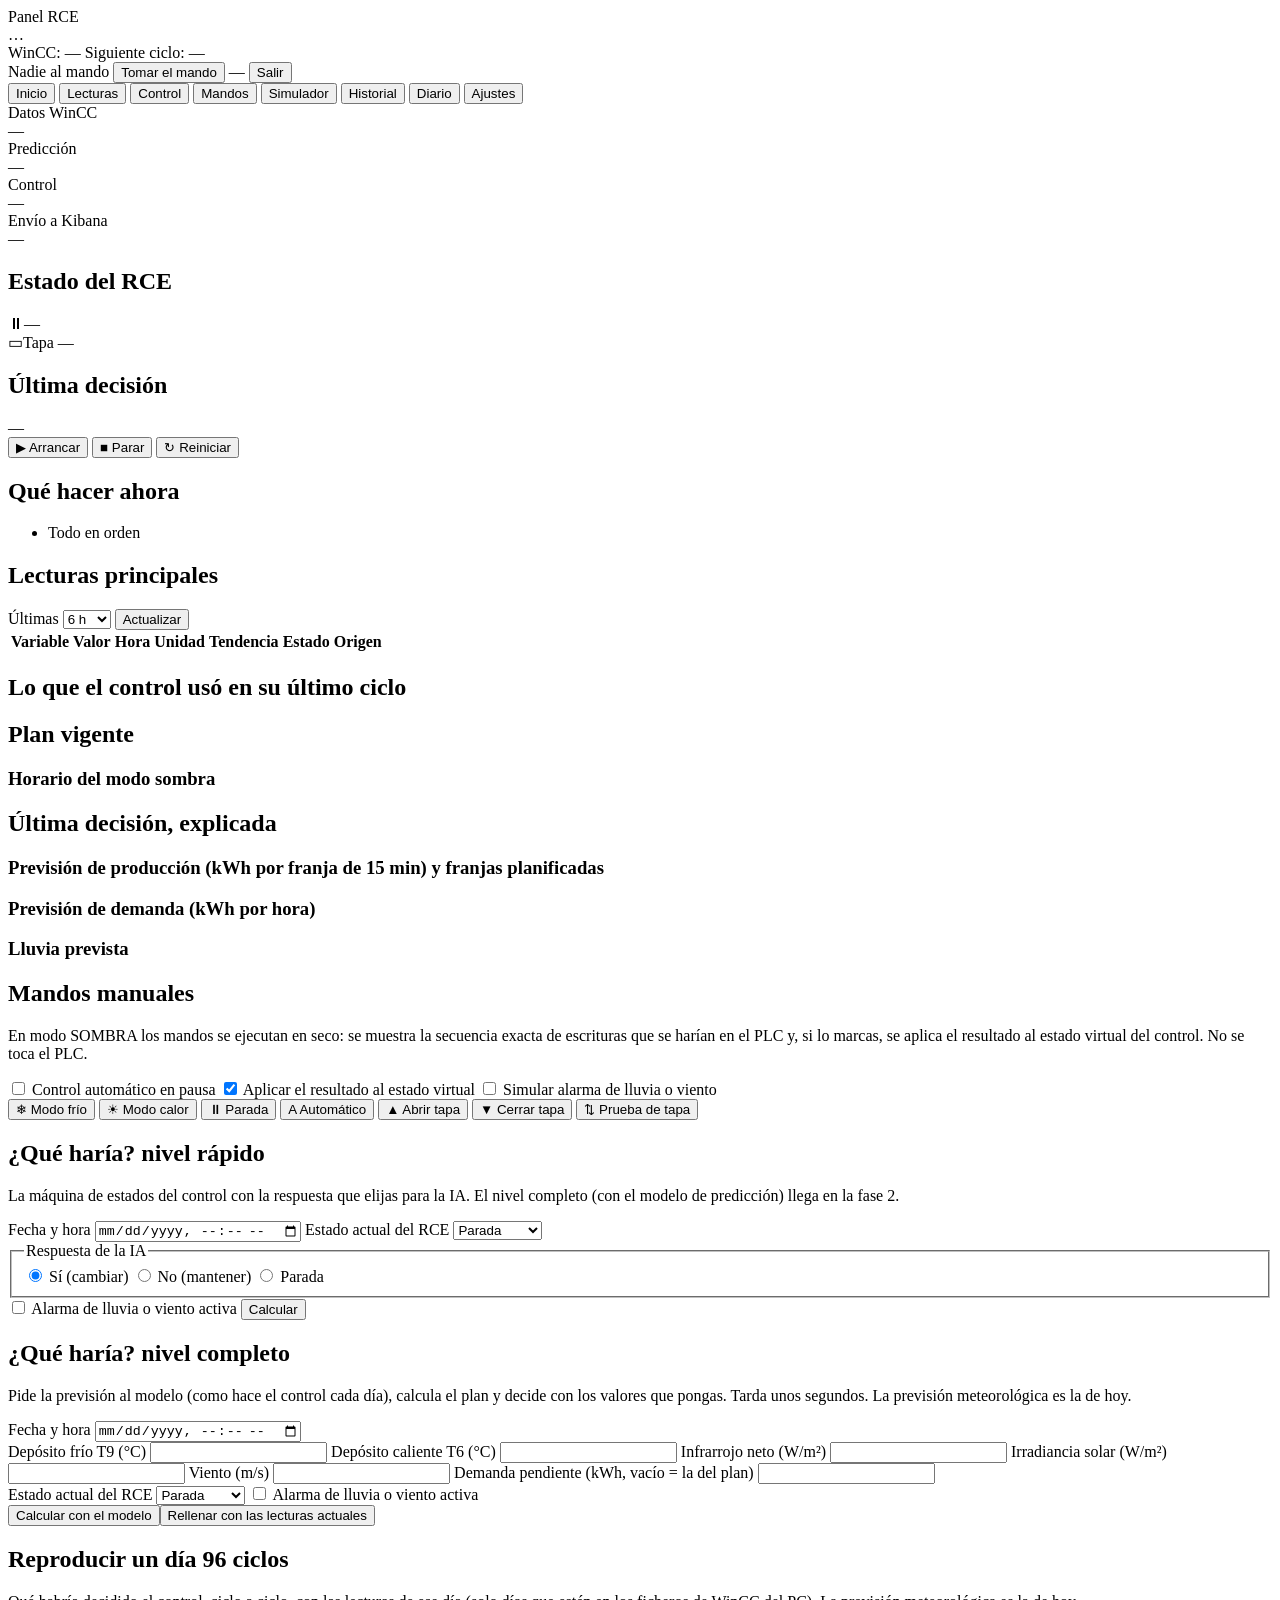
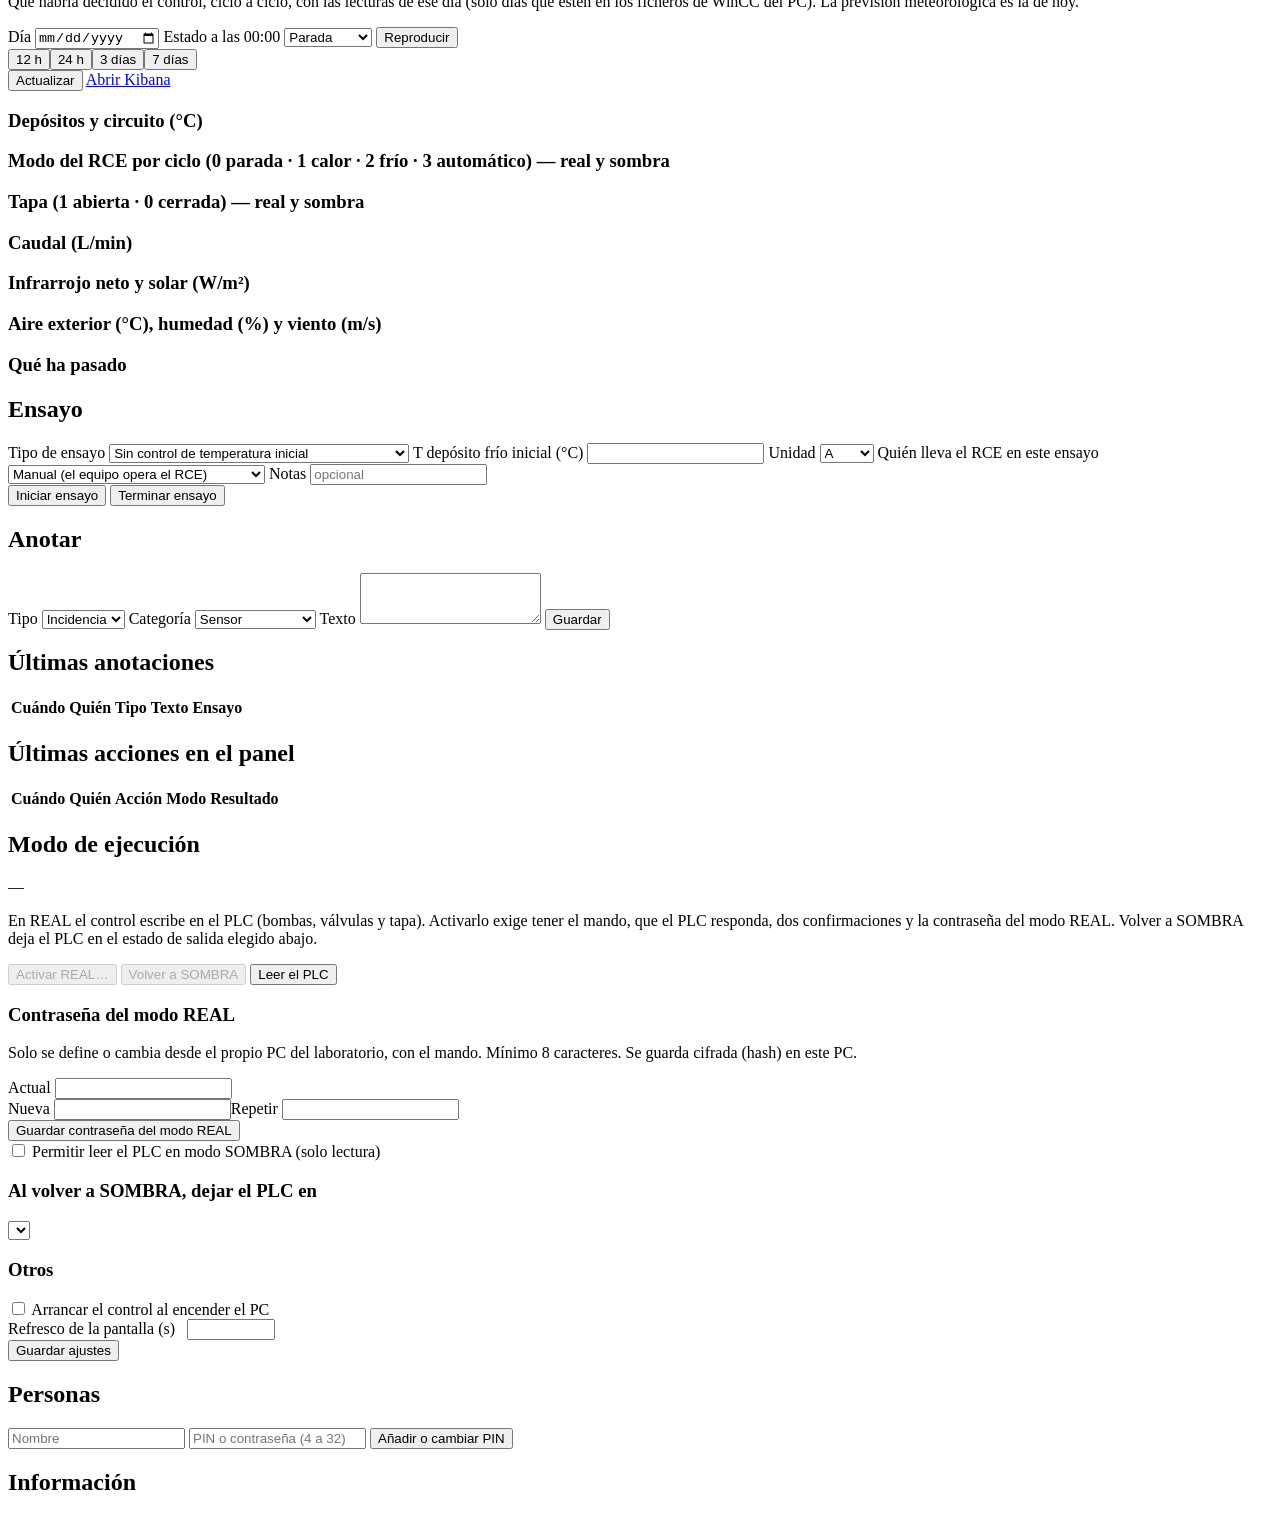
==== panel/static/index.html @ 250140e3 "Panel: PIN or password of 4 to 32 characters (letters, digits and symbols) for every person, not onl" ====
<!doctype html>
<html lang="es">
<head>
<meta charset="utf-8">
<meta name="viewport" content="width=device-width, initial-scale=1">
<title>Panel RCE</title>
<link rel="stylesheet" href="/static/uplot.min.css">
<link rel="stylesheet" href="/static/style.css">
</head>
<body>

<header class="top">
  <div class="brand">Panel RCE</div>
  <div id="mode-badge" class="badge mode">…</div>
  <div class="top-info">
    <span id="top-wincc" title="Última escritura de WinCC">WinCC: —</span>
    <span id="top-cycle" title="Siguiente decisión del control">Siguiente ciclo: —</span>
  </div>
  <div class="top-user">
    <span id="lock-chip" class="chip" title="Quién tiene el mando">Nadie al mando</span>
    <button id="btn-lock" class="btn small">Tomar el mando</button>
    <span id="user-chip" class="chip user">—</span>
    <button id="btn-logout" class="btn small ghost">Salir</button>
  </div>
</header>

<nav class="tabs" id="tabs">
  <button data-tab="inicio" class="active">Inicio</button>
  <button data-tab="lecturas">Lecturas</button>
  <button data-tab="control">Control</button>
  <button data-tab="mandos">Mandos</button>
  <button data-tab="simulador">Simulador</button>
  <button data-tab="historial">Historial</button>
  <button data-tab="diario">Diario</button>
  <button data-tab="ajustes">Ajustes</button>
</nav>

<main>

<!-- ===================================================== INICIO -->
<section id="tab-inicio" class="tab active">
  <div class="lights" id="lights">
    <div class="light" data-k="wincc"><div class="dot"></div><div class="lt">Datos WinCC</div><div class="ls">—</div></div>
    <div class="light" data-k="api"><div class="dot"></div><div class="lt">Predicción</div><div class="ls">—</div></div>
    <div class="light" data-k="sc"><div class="dot"></div><div class="lt">Control</div><div class="ls">—</div></div>
    <div class="light" data-k="filebeat"><div class="dot"></div><div class="lt">Envío a Kibana</div><div class="ls">—</div></div>
  </div>

  <div class="grid-2">
    <div class="card">
      <h2>Estado del RCE <span id="state-tag" class="tag"></span></h2>
      <div class="rce-state">
        <div class="big" id="st-mode"><span class="ico">⏸</span><span>—</span></div>
        <div class="big" id="st-cover"><span class="ico">▭</span><span>Tapa —</span></div>
      </div>
      <div class="actuators" id="st-pumps"></div>
      <div class="muted" id="st-since"></div>
    </div>
    <div class="card">
      <h2>Última decisión</h2>
      <div id="decision" class="decision">—</div>
      <div id="plan" class="muted"></div>
    </div>
  </div>

  <div class="card actions">
    <button id="btn-start" class="btn huge ok">▶ Arrancar</button>
    <button id="btn-stop" class="btn huge danger">■ Parar</button>
    <button id="btn-restart" class="btn huge">↻ Reiniciar</button>
    <div class="muted" id="sup-info"></div>
  </div>

  <div class="card">
    <h2>Qué hacer ahora</h2>
    <ul id="alerts" class="alerts"><li class="ok">Todo en orden</li></ul>
  </div>

  <div class="card">
    <h2>Lecturas principales</h2>
    <div id="main-readings" class="readings-grid"></div>
  </div>
</section>

<!-- ===================================================== LECTURAS -->
<section id="tab-lecturas" class="tab">
  <div class="toolbar">
    <label>Últimas <select id="lect-hours"><option value="3">3 h</option><option value="6" selected>6 h</option><option value="12">12 h</option><option value="24">24 h</option></select></label>
    <button id="btn-lect-refresh" class="btn small">Actualizar</button>
    <span class="muted" id="lect-info"></span>
  </div>
  <div class="card">
    <table class="table" id="lect-table">
      <thead><tr><th>Variable</th><th>Valor</th><th>Hora</th><th>Unidad</th><th>Tendencia</th><th>Estado</th><th>Origen</th></tr></thead>
      <tbody></tbody>
    </table>
  </div>
  <div class="card">
    <h2>Lo que el control usó en su último ciclo</h2>
    <div id="used-by-control" class="kv"></div>
  </div>
</section>

<!-- ===================================================== CONTROL -->
<section id="tab-control" class="tab">
  <div class="grid-2">
    <div class="card">
      <h2>Plan vigente</h2>
      <div id="ctl-plan" class="kv"></div>
      <h3>Horario del modo sombra</h3>
      <div id="ctl-schedule" class="muted"></div>
    </div>
    <div class="card">
      <h2>Última decisión, explicada</h2>
      <ul id="ctl-reasons" class="reasons"></ul>
    </div>
  </div>
  <div class="card"><h3>Previsión de producción (kWh por franja de 15 min) y franjas planificadas</h3><div class="chart" id="ch-prod"></div></div>
  <div class="card"><h3>Previsión de demanda (kWh por hora)</h3><div class="chart short" id="ch-dem"></div></div>
  <div class="card">
    <h3>Lluvia prevista</h3>
    <div id="ctl-rain" class="muted"></div>
  </div>
</section>

<!-- ===================================================== MANDOS -->
<section id="tab-mandos" class="tab">
  <div class="card watermark" data-wm="SIMULADO">
    <h2>Mandos manuales <span id="mandos-mode" class="tag"></span></h2>
    <p class="muted" id="mandos-help">En modo SOMBRA los mandos se ejecutan en seco: se muestra la secuencia exacta de escrituras que se harían en el PLC y, si lo marcas, se aplica el resultado al estado virtual del control. No se toca el PLC.</p>
    <ul class="checklist" id="mandos-check"></ul>
    <div class="row">
      <label class="switch"><input type="checkbox" id="chk-pause"> <span>Control automático en pausa</span></label>
      <label class="switch"><input type="checkbox" id="chk-apply" checked> <span>Aplicar el resultado al estado virtual</span></label>
      <label class="switch"><input type="checkbox" id="chk-alarm"> <span>Simular alarma de lluvia o viento</span></label>
    </div>
    <div class="cmd-grid">
      <button class="btn cmd" data-cmd="cold">❄ Modo frío</button>
      <button class="btn cmd" data-cmd="heat">☀ Modo calor</button>
      <button class="btn cmd" data-cmd="parada">⏸ Parada</button>
      <button class="btn cmd" data-cmd="automatic">A Automático</button>
      <button class="btn cmd" data-cmd="open_cover">▲ Abrir tapa</button>
      <button class="btn cmd" data-cmd="close_cover">▼ Cerrar tapa</button>
      <button class="btn cmd" data-cmd="test_cover">⇅ Prueba de tapa</button>
    </div>
  </div>
  <div class="card" id="dryrun-result" hidden>
    <h2 id="dr-title">Resultado</h2>
    <div id="dr-summary" class="dr-summary"></div>
    <ol id="dr-steps" class="steps"></ol>
    <div class="row" id="job-bar" hidden><button class="btn danger" id="btn-job-abort">■ Abortar</button><span class="muted" id="job-info"></span></div>
  </div>
</section>

<!-- ===================================================== SIMULADOR -->
<section id="tab-simulador" class="tab">
  <div class="grid-2">
    <div class="card">
      <h2>¿Qué haría? <span class="tag">nivel rápido</span></h2>
      <p class="muted">La máquina de estados del control con la respuesta que elijas para la IA. El nivel completo (con el modelo de predicción) llega en la fase 2.</p>
      <form id="sim-form" class="form">
        <label>Fecha y hora <input type="datetime-local" id="sim-now" required></label>
        <label>Estado actual del RCE
          <select id="sim-state">
            <option value="Parada">Parada</option><option value="ColdMode1">Modo frío</option>
            <option value="HeatMode1">Modo calor</option><option value="AutomaticMode">Automático</option>
          </select></label>
        <fieldset><legend>Respuesta de la IA</legend>
          <label><input type="radio" name="sim-answer" value="si" checked> Sí (cambiar)</label>
          <label><input type="radio" name="sim-answer" value="no"> No (mantener)</label>
          <label><input type="radio" name="sim-answer" value="parada"> Parada</label>
        </fieldset>
        <label class="switch"><input type="checkbox" id="sim-alarm"> <span>Alarma de lluvia o viento activa</span></label>
        <button class="btn ok" type="submit">Calcular</button>
      </form>
    </div>
    <div class="card" id="sim-result" hidden>
      <h2>Resultado</h2>
      <div class="rce-state">
        <div class="big" id="sim-mode"><span class="ico"></span><span></span></div>
        <div class="big" id="sim-cover"><span class="ico"></span><span></span></div>
      </div>
      <div class="actuators" id="sim-pumps"></div>
      <ul id="sim-reasons" class="reasons"></ul>
      <div class="muted" id="sim-schedule"></div>
    </div>
  </div>

  <div class="grid-2">
    <div class="card">
      <h2>¿Qué haría? <span class="tag">nivel completo</span></h2>
      <p class="muted">Pide la previsión al modelo (como hace el control cada día), calcula el plan y decide con los valores que pongas. Tarda unos segundos. La previsión meteorológica es la de hoy.</p>
      <form id="simf-form" class="form">
        <label>Fecha y hora <input type="datetime-local" id="simf-now"></label>
        <div class="grid-2">
          <label>Depósito frío T9 (°C) <input type="number" step="0.1" id="simf-cold"></label>
          <label>Depósito caliente T6 (°C) <input type="number" step="0.1" id="simf-hot"></label>
          <label>Infrarrojo neto (W/m²) <input type="number" step="1" id="simf-ir"></label>
          <label>Irradiancia solar (W/m²) <input type="number" step="1" id="simf-solar"></label>
          <label>Viento (m/s) <input type="number" step="0.1" id="simf-wind"></label>
          <label>Demanda pendiente (kWh, vacío = la del plan) <input type="number" step="0.1" id="simf-demand"></label>
        </div>
        <label>Estado actual del RCE
          <select id="simf-state">
            <option value="Parada">Parada</option><option value="ColdMode1">Modo frío</option>
            <option value="HeatMode1">Modo calor</option><option value="AutomaticMode">Automático</option>
          </select></label>
        <label class="switch"><input type="checkbox" id="simf-alarm"> <span>Alarma de lluvia o viento activa</span></label>
        <div class="row"><button class="btn ok" type="submit">Calcular con el modelo</button><button class="btn" type="button" id="simf-fill">Rellenar con las lecturas actuales</button></div>
      </form>
    </div>
    <div class="card" id="simf-result" hidden>
      <h2>Resultado con el modelo</h2>
      <div class="rce-state">
        <div class="big" id="simf-mode"><span class="ico"></span><span></span></div>
        <div class="big" id="simf-cover"><span class="ico"></span><span></span></div>
      </div>
      <div class="actuators" id="simf-pumps"></div>
      <div id="simf-plan" class="kv"></div>
      <ul id="simf-reasons" class="reasons"></ul>
      <div class="muted" id="simf-note"></div>
    </div>
  </div>

  <div class="card">
    <h2>Reproducir un día <span class="tag">96 ciclos</span></h2>
    <p class="muted">Qué habría decidido el control, ciclo a ciclo, con las lecturas de ese día (solo días que estén en los ficheros de WinCC del PC). La previsión meteorológica es la de hoy.</p>
    <form id="replay-form" class="form row">
      <label>Día <input type="date" id="replay-date" required></label>
      <label>Estado a las 00:00 <select id="replay-state"><option value="Parada">Parada</option><option value="ColdMode1">Modo frío</option><option value="HeatMode1">Modo calor</option></select></label>
      <button class="btn ok" type="submit">Reproducir</button>
      <span class="muted" id="replay-info"></span>
    </form>
    <div id="replay-result" hidden>
      <div class="chart short" id="ch-replay"></div>
      <table class="table" id="replay-table"><thead><tr><th>Hora</th><th>Plan</th><th>Franja</th><th>COP</th><th>IA</th><th>Estado</th><th>Tapa</th><th>Demanda (kWh)</th><th>Motivo</th></tr></thead><tbody></tbody></table>
    </div>
  </div>
</section>

<!-- ===================================================== HISTORIAL -->
<section id="tab-historial" class="tab">
  <div class="toolbar">
    <div class="seg" id="hist-range">
      <button data-h="12">12 h</button><button data-h="24" class="active">24 h</button><button data-h="72">3 días</button><button data-h="168">7 días</button>
    </div>
    <button id="btn-hist-refresh" class="btn small">Actualizar</button>
    <a id="kibana-link" class="btn small ghost" href="https://spoofing-gcd.udl.cat:5601/app/dashboards#/view/rce-cold-campaign" target="_blank" rel="noopener">Abrir Kibana</a>
    <span class="muted" id="hist-info"></span>
  </div>
  <div class="card"><h3>Depósitos y circuito (°C)</h3><div class="chart" id="ch-tanks"></div></div>
  <div class="card"><h3>Modo del RCE por ciclo (0 parada · 1 calor · 2 frío · 3 automático) — real y sombra</h3><div class="chart short" id="ch-mode"></div></div>
  <div class="card"><h3>Tapa (1 abierta · 0 cerrada) — real y sombra</h3><div class="chart short" id="ch-cover"></div></div>
  <div class="grid-2">
    <div class="card"><h3>Caudal (L/min)</h3><div class="chart short" id="ch-flow"></div></div>
    <div class="card"><h3>Infrarrojo neto y solar (W/m²)</h3><div class="chart short" id="ch-rad"></div></div>
  </div>
  <div class="card"><h3>Aire exterior (°C), humedad (%) y viento (m/s)</h3><div class="chart short" id="ch-amb"></div></div>
  <div class="card">
    <h3>Qué ha pasado</h3>
    <ul id="events" class="events"></ul>
  </div>
</section>

<!-- ===================================================== DIARIO -->
<section id="tab-diario" class="tab">
  <div class="grid-2">
    <div class="card">
      <h2>Ensayo <span id="trial-tag" class="tag"></span></h2>
      <form id="trial-form" class="form">
        <label>Tipo de ensayo
          <select id="trial-type">
            <option>Sin control de temperatura inicial</option><option>Temperatura inicial fijada</option>
            <option>Temperatura del depósito mantenida constante</option><option>Agua estancada en el RCE</option>
            <option>Producción de frío nocturna</option><option>Producción de calor diurna</option>
          </select></label>
        <label>T depósito frío inicial (°C) <input type="number" step="0.1" id="trial-t9"></label>
        <label>Unidad <select id="trial-unit"><option>A</option><option>B</option><option>A y B</option></select></label>
        <label>Quién lleva el RCE en este ensayo
          <select id="trial-op">
            <option value="manual">Manual (el equipo opera el RCE)</option>
            <option value="automatico_plc">Automático del PLC (programa original)</option>
            <option value="control_ia">Control con IA (ai_rce)</option>
          </select></label>
        <label>Notas <input type="text" id="trial-notes" placeholder="opcional"></label>
        <div class="row">
          <button class="btn ok" type="submit" id="btn-trial-start">Iniciar ensayo</button>
          <button class="btn" type="button" id="btn-trial-end">Terminar ensayo</button>
        </div>
      </form>
    </div>
    <div class="card">
      <h2>Anotar</h2>
      <form id="note-form" class="form">
        <label>Tipo <select id="note-kind"><option value="incidencia">Incidencia</option><option value="nota">Nota</option></select></label>
        <label>Categoría <select id="note-cat"><option>Sensor</option><option>Tapa</option><option>Bomba o válvula</option><option>Meteorología</option><option>Otro</option></select></label>
        <label>Texto <textarea id="note-text" rows="3" required></textarea></label>
        <button class="btn ok" type="submit">Guardar</button>
      </form>
    </div>
  </div>
  <div class="card">
    <h2>Últimas anotaciones</h2>
    <table class="table" id="diary-table"><thead><tr><th>Cuándo</th><th>Quién</th><th>Tipo</th><th>Texto</th><th>Ensayo</th></tr></thead><tbody></tbody></table>
  </div>
  <div class="card">
    <h2>Últimas acciones en el panel</h2>
    <table class="table" id="actions-table"><thead><tr><th>Cuándo</th><th>Quién</th><th>Acción</th><th>Modo</th><th>Resultado</th></tr></thead><tbody></tbody></table>
  </div>
</section>

<!-- ===================================================== AJUSTES -->
<section id="tab-ajustes" class="tab">
  <div class="grid-2">
    <div class="card">
      <h2>Modo de ejecución</h2>
      <div class="row"><span id="set-mode" class="badge mode">—</span></div>
      <p class="muted">En REAL el control escribe en el PLC (bombas, válvulas y tapa). Activarlo exige tener el mando, que el PLC responda, dos confirmaciones y la contraseña del modo REAL. Volver a SOMBRA deja el PLC en el estado de salida elegido abajo.</p>
      <div class="row">
        <button class="btn danger" id="btn-mode-real" disabled>Activar REAL…</button>
        <button class="btn" id="btn-mode-shadow" disabled>Volver a SOMBRA</button>
        <button class="btn" id="btn-plc-read">Leer el PLC</button>
      </div>
      <p class="muted" id="set-real-note"></p>
      <div id="plc-info" class="kv"></div>
      <h3>Contraseña del modo REAL</h3>
      <p class="muted">Solo se define o cambia desde el propio PC del laboratorio, con el mando. Mínimo 8 caracteres. Se guarda cifrada (hash) en este PC.</p>
      <div class="form">
        <div class="row" id="pw-current-row"><label>Actual <input type="password" id="pw-current" autocomplete="off"></label></div>
        <div class="row"><label>Nueva <input type="password" id="pw-new" autocomplete="new-password"></label><label>Repetir <input type="password" id="pw-new2" autocomplete="new-password"></label></div>
        <div class="row"><button class="btn" id="btn-real-password">Guardar contraseña del modo REAL</button></div>
      </div>
      <dialog id="pw-dialog">
        <form method="dialog" class="form">
          <h3>Contraseña del modo REAL</h3>
          <p class="muted">Última comprobación antes de que el control escriba en el PLC.</p>
          <div class="row"><input type="password" id="pw-input" autocomplete="off" autofocus></div>
          <div class="row"><button class="btn" value="cancel">Cancelar</button><button class="btn danger" value="ok">Activar REAL</button></div>
        </form>
      </dialog>
      <label class="switch"><input type="checkbox" id="set-plcread"> <span>Permitir leer el PLC en modo SOMBRA (solo lectura)</span></label>
      <h3>Al volver a SOMBRA, dejar el PLC en</h3>
      <select id="set-exit"></select>
      <h3>Otros</h3>
      <div class="row"><label class="switch"><input type="checkbox" id="set-autostart"> <span>Arrancar el control al encender el PC</span></label></div>
      <div class="row"><label>Refresco de la pantalla (s) <input type="number" id="set-refresh" min="3" max="120" style="width:80px;margin-left:8px"></label></div>
      <div class="row"><button class="btn ok" id="btn-settings-save">Guardar ajustes</button></div>
    </div>
    <div class="card">
      <h2>Personas</h2>
      <ul id="people" class="people"></ul>
      <form id="people-form" class="form row">
        <input type="text" id="p-name" placeholder="Nombre" required>
        <input type="password" id="p-pin" placeholder="PIN o contraseña (4 a 32)" minlength="4" maxlength="32" autocomplete="new-password" required>
        <button class="btn" type="submit">Añadir o cambiar PIN</button>
      </form>
      <h2>Información</h2>
      <div id="info" class="kv"></div>
    </div>
  </div>
</section>

</main>

<!-- ===================================================== LOGIN -->
<div id="login" class="overlay" hidden>
  <div class="dialog">
    <h1>Panel RCE</h1>
    <form id="login-form" class="form">
      <p id="login-msg" class="muted">Entra con tu nombre y tu PIN o contraseña.</p>
      <label>Nombre <input type="text" id="login-name" autocomplete="username" required></label>
      <label>PIN o contraseña <input type="password" id="login-pin" minlength="4" maxlength="32" autocomplete="current-password" required></label>
      <button class="btn ok huge" type="submit" id="login-btn">Entrar</button>
      <div id="login-error" class="error"></div>
    </form>
  </div>
</div>

<div id="toast" class="toast" hidden></div>

<script src="/static/uplot.iife.min.js"></script>
<script src="/static/app.js"></script>
</body>
</html>
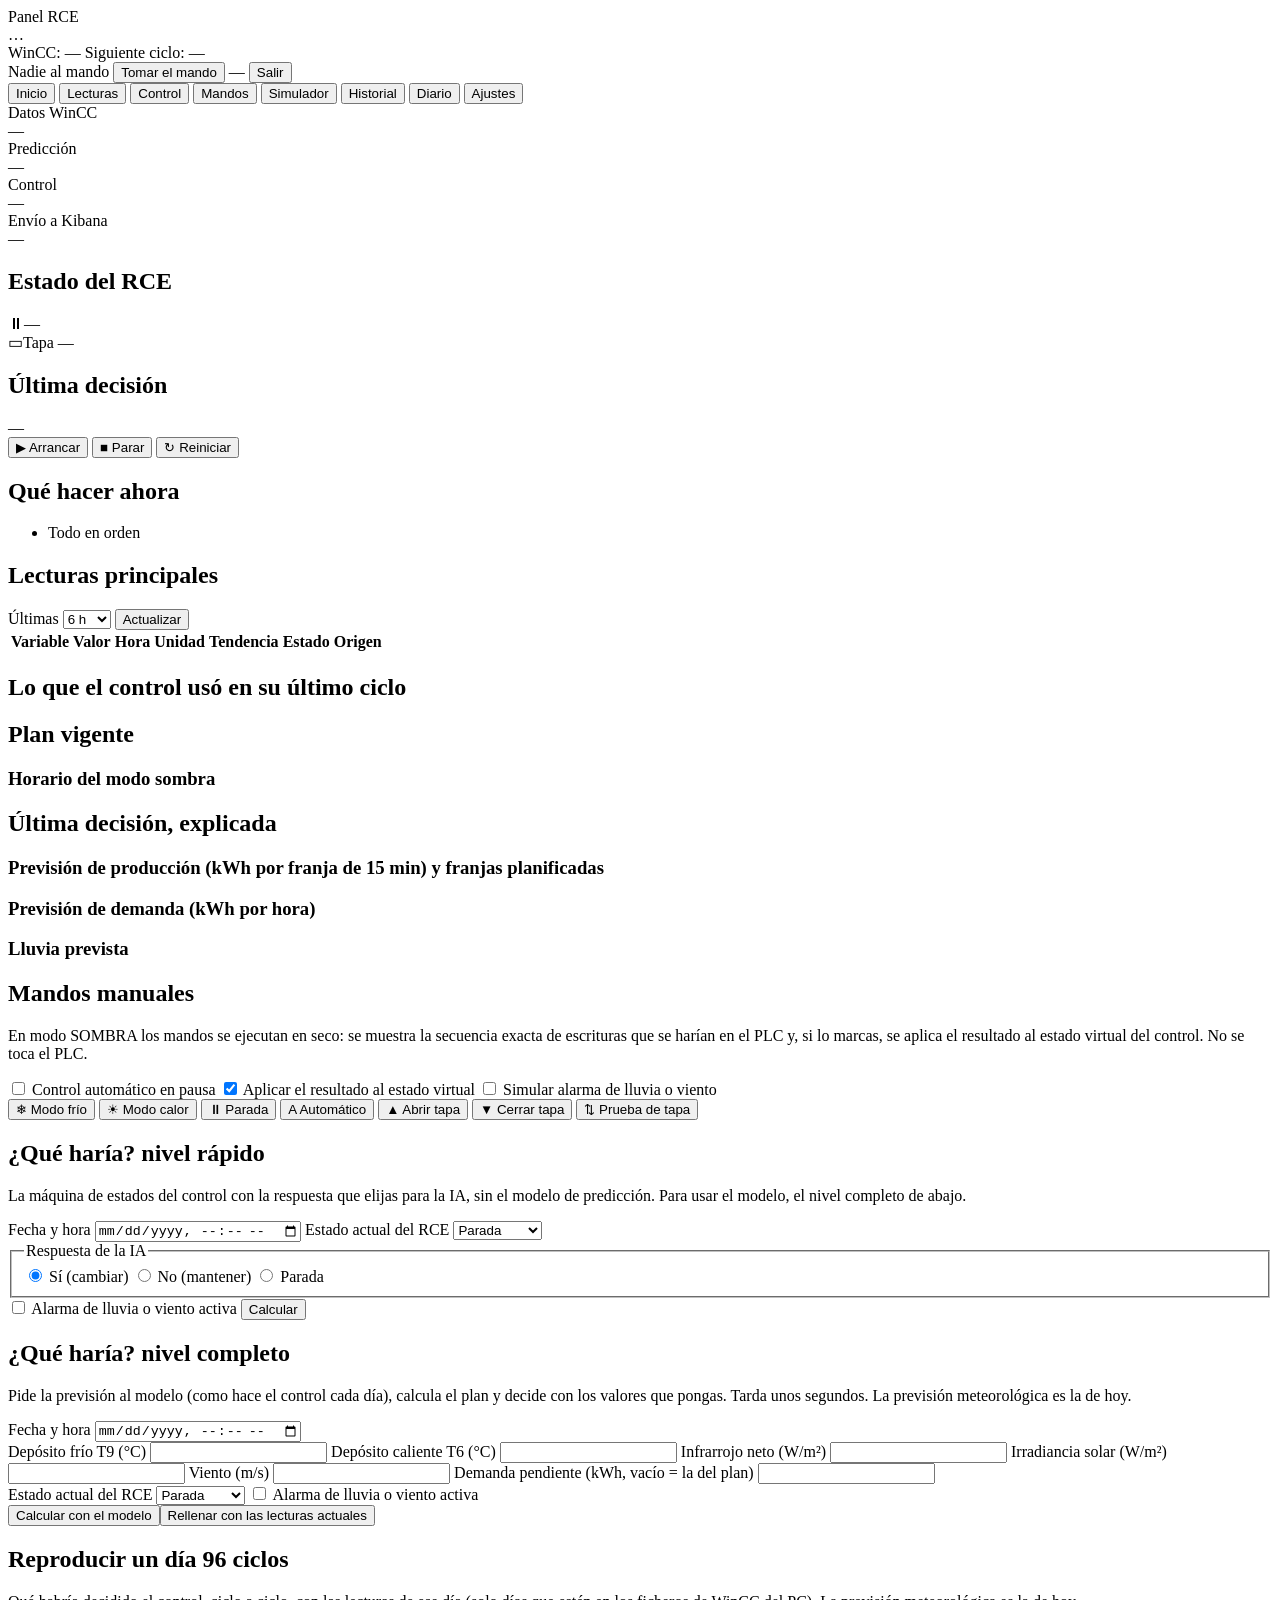
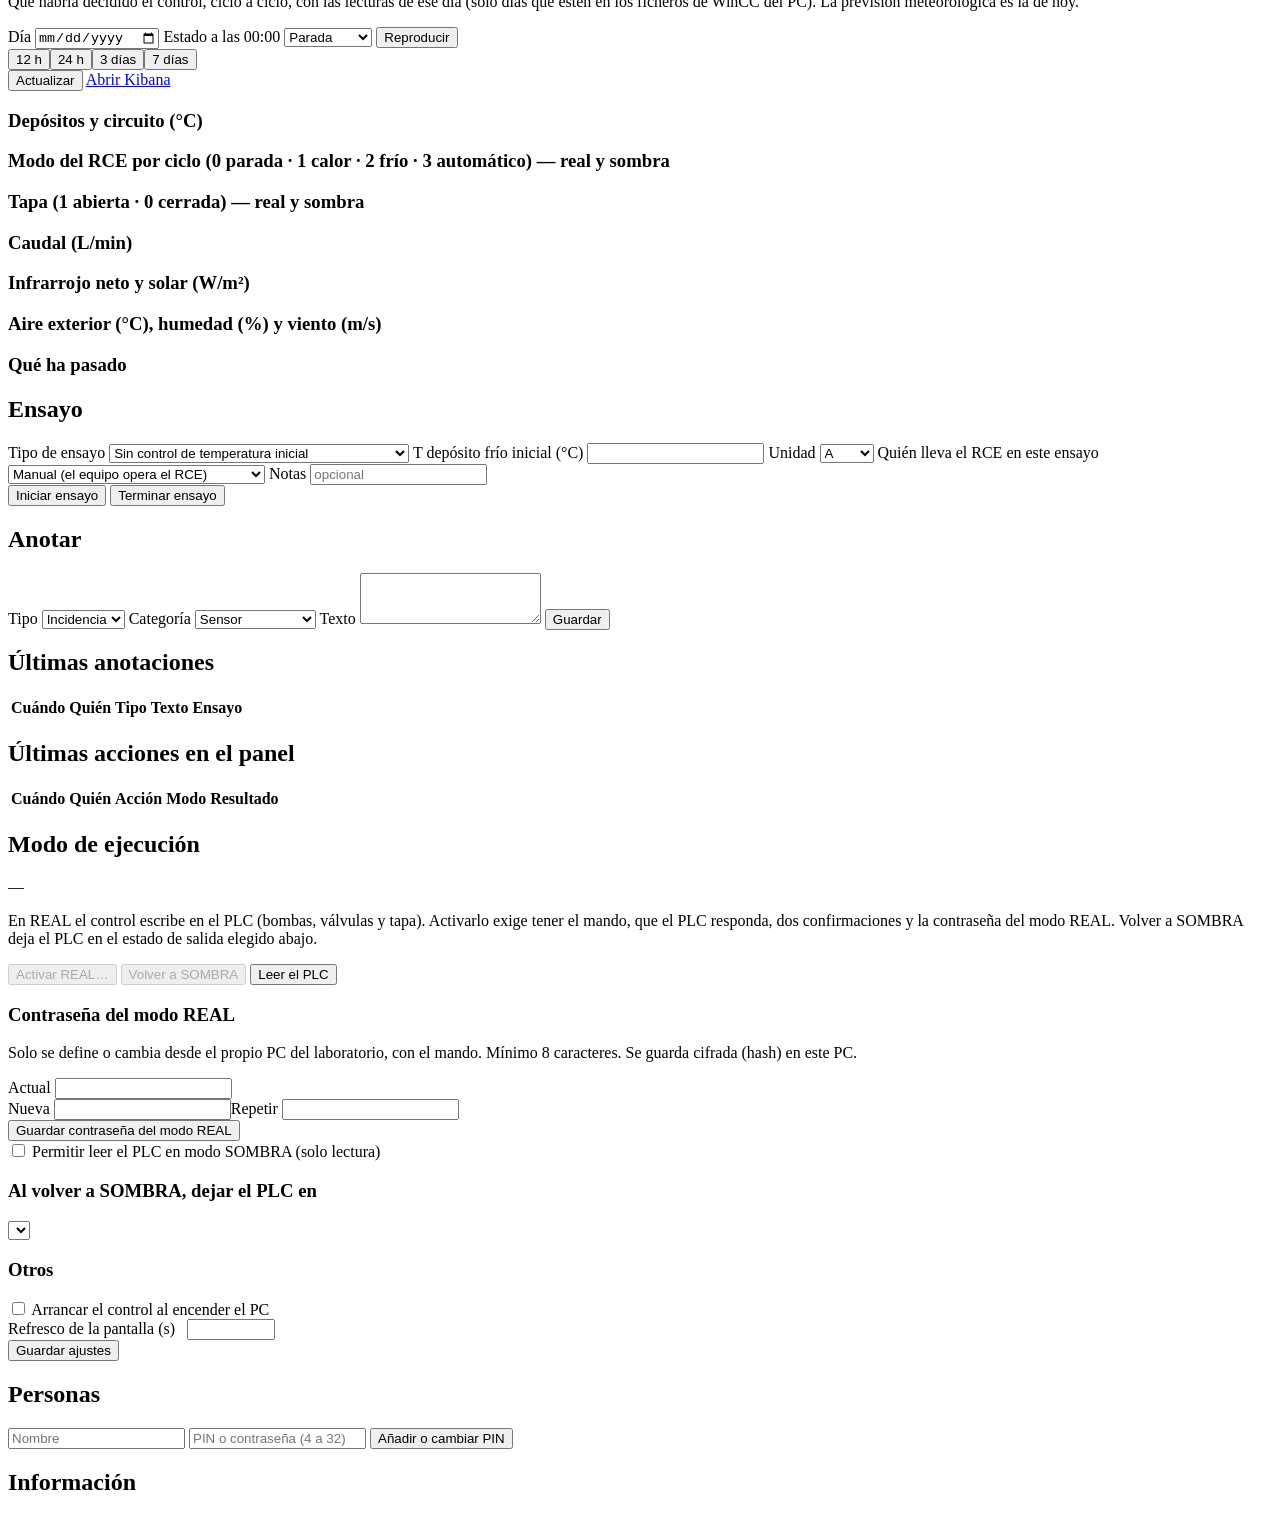
==== commit f0a4ff24: "Panel: unit-B pyrgeometer tags are not a measurement (single pyrgeometer on unit A): thermal metrics" ====
--- a/panel/static/index.html
+++ b/panel/static/index.html
@@ -156,7 +156,7 @@
   <div class="grid-2">
     <div class="card">
       <h2>¿Qué haría? <span class="tag">nivel rápido</span></h2>
-      <p class="muted">La máquina de estados del control con la respuesta que elijas para la IA. El nivel completo (con el modelo de predicción) llega en la fase 2.</p>
+      <p class="muted">La máquina de estados del control con la respuesta que elijas para la IA, sin el modelo de predicción. Para usar el modelo, el nivel completo de abajo.</p>
       <form id="sim-form" class="form">
         <label>Fecha y hora <input type="datetime-local" id="sim-now" required></label>
         <label>Estado actual del RCE
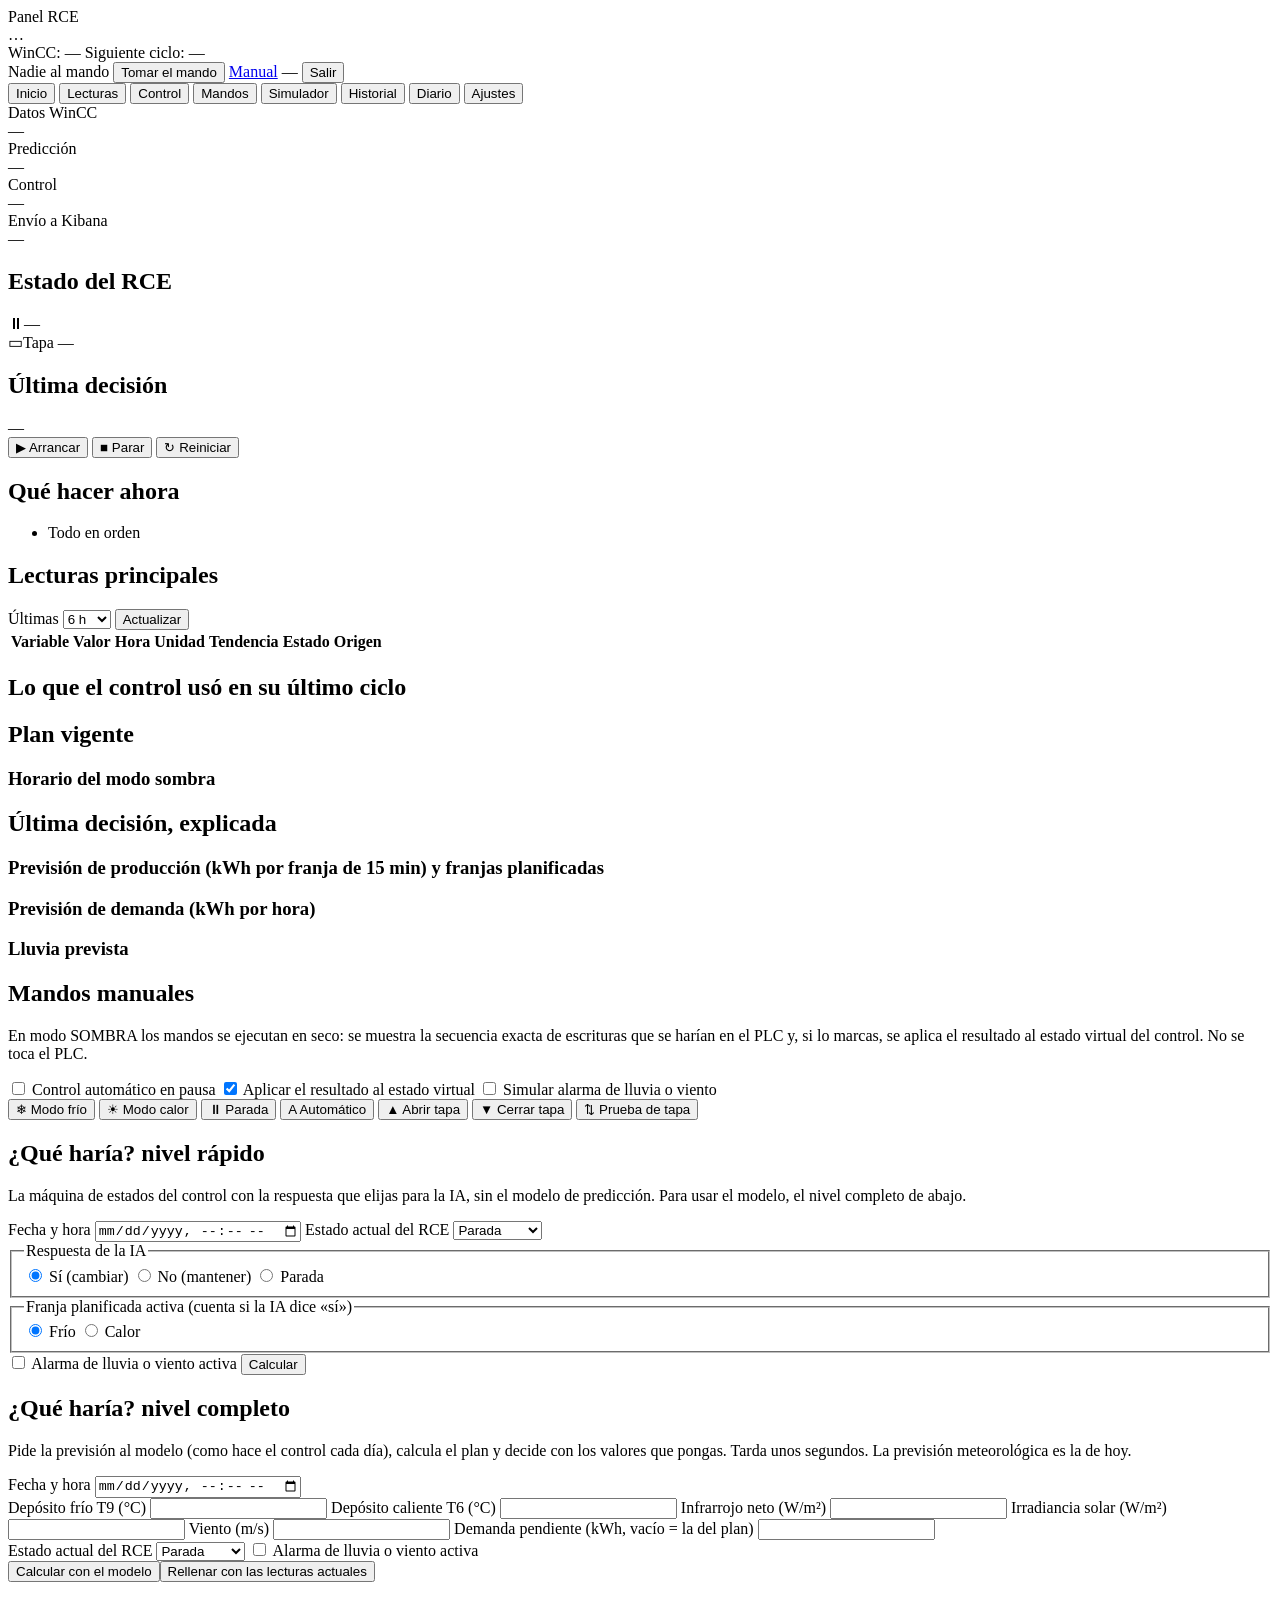
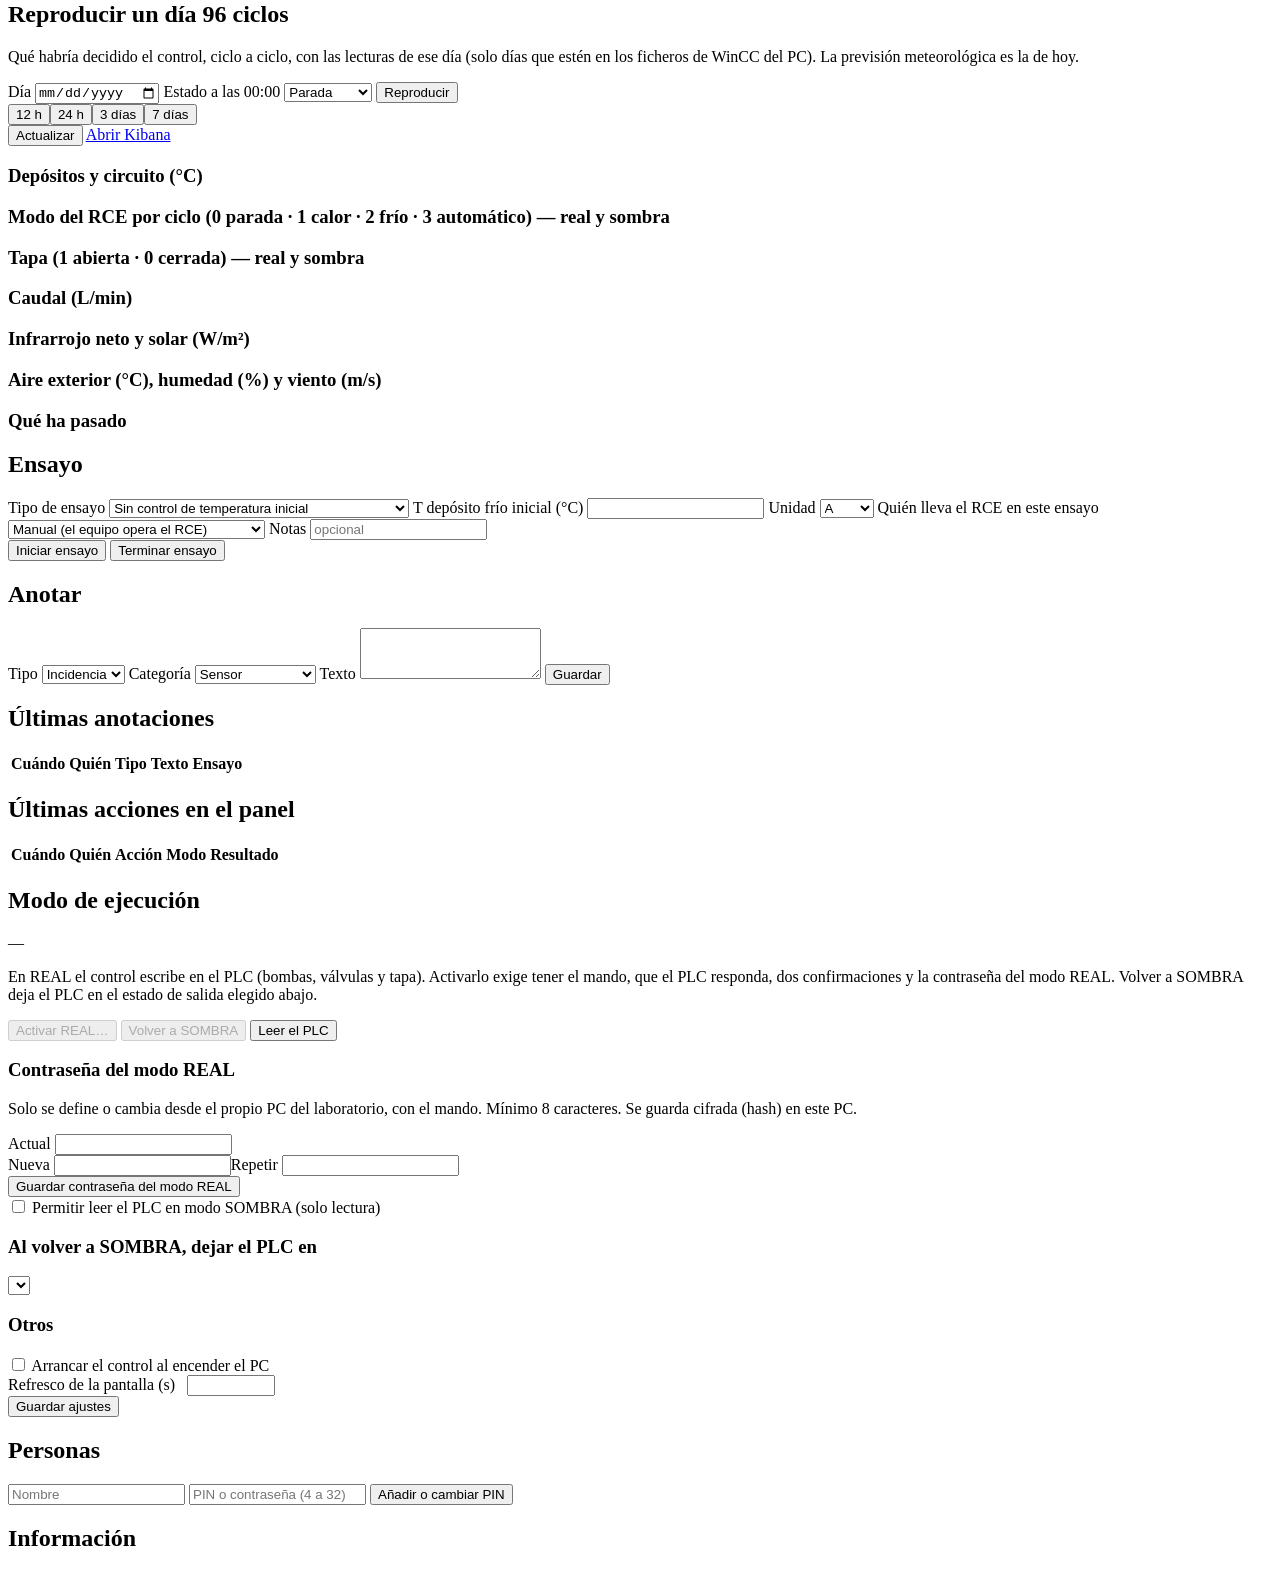
==== commit 3b120e9b: "Panel: user manual page (manual.json, same content as the PDF manual) linked from the header; quick " ====
--- a/panel/static/index.html
+++ b/panel/static/index.html
@@ -19,6 +19,7 @@
   <div class="top-user">
     <span id="lock-chip" class="chip" title="Quién tiene el mando">Nadie al mando</span>
     <button id="btn-lock" class="btn small">Tomar el mando</button>
+    <a class="btn small ghost" href="/static/manual.html" target="_blank" rel="noopener" title="Cómo usar el panel y leer sus datos">Manual</a>
     <span id="user-chip" class="chip user">—</span>
     <button id="btn-logout" class="btn small ghost">Salir</button>
   </div>
@@ -67,6 +68,7 @@
     <button id="btn-start" class="btn huge ok">▶ Arrancar</button>
     <button id="btn-stop" class="btn huge danger">■ Parar</button>
     <button id="btn-restart" class="btn huge">↻ Reiniciar</button>
+    <button id="btn-fb-restart" class="btn" hidden>↻ Reiniciar envío a Kibana</button>
     <div class="muted" id="sup-info"></div>
   </div>
 
@@ -168,6 +170,10 @@
           <label><input type="radio" name="sim-answer" value="si" checked> Sí (cambiar)</label>
           <label><input type="radio" name="sim-answer" value="no"> No (mantener)</label>
           <label><input type="radio" name="sim-answer" value="parada"> Parada</label>
+        </fieldset>
+        <fieldset><legend>Franja planificada activa (cuenta si la IA dice «sí»)</legend>
+          <label><input type="radio" name="sim-frame" value="cold" checked> Frío</label>
+          <label><input type="radio" name="sim-frame" value="hot"> Calor</label>
         </fieldset>
         <label class="switch"><input type="checkbox" id="sim-alarm"> <span>Alarma de lluvia o viento activa</span></label>
         <button class="btn ok" type="submit">Calcular</button>
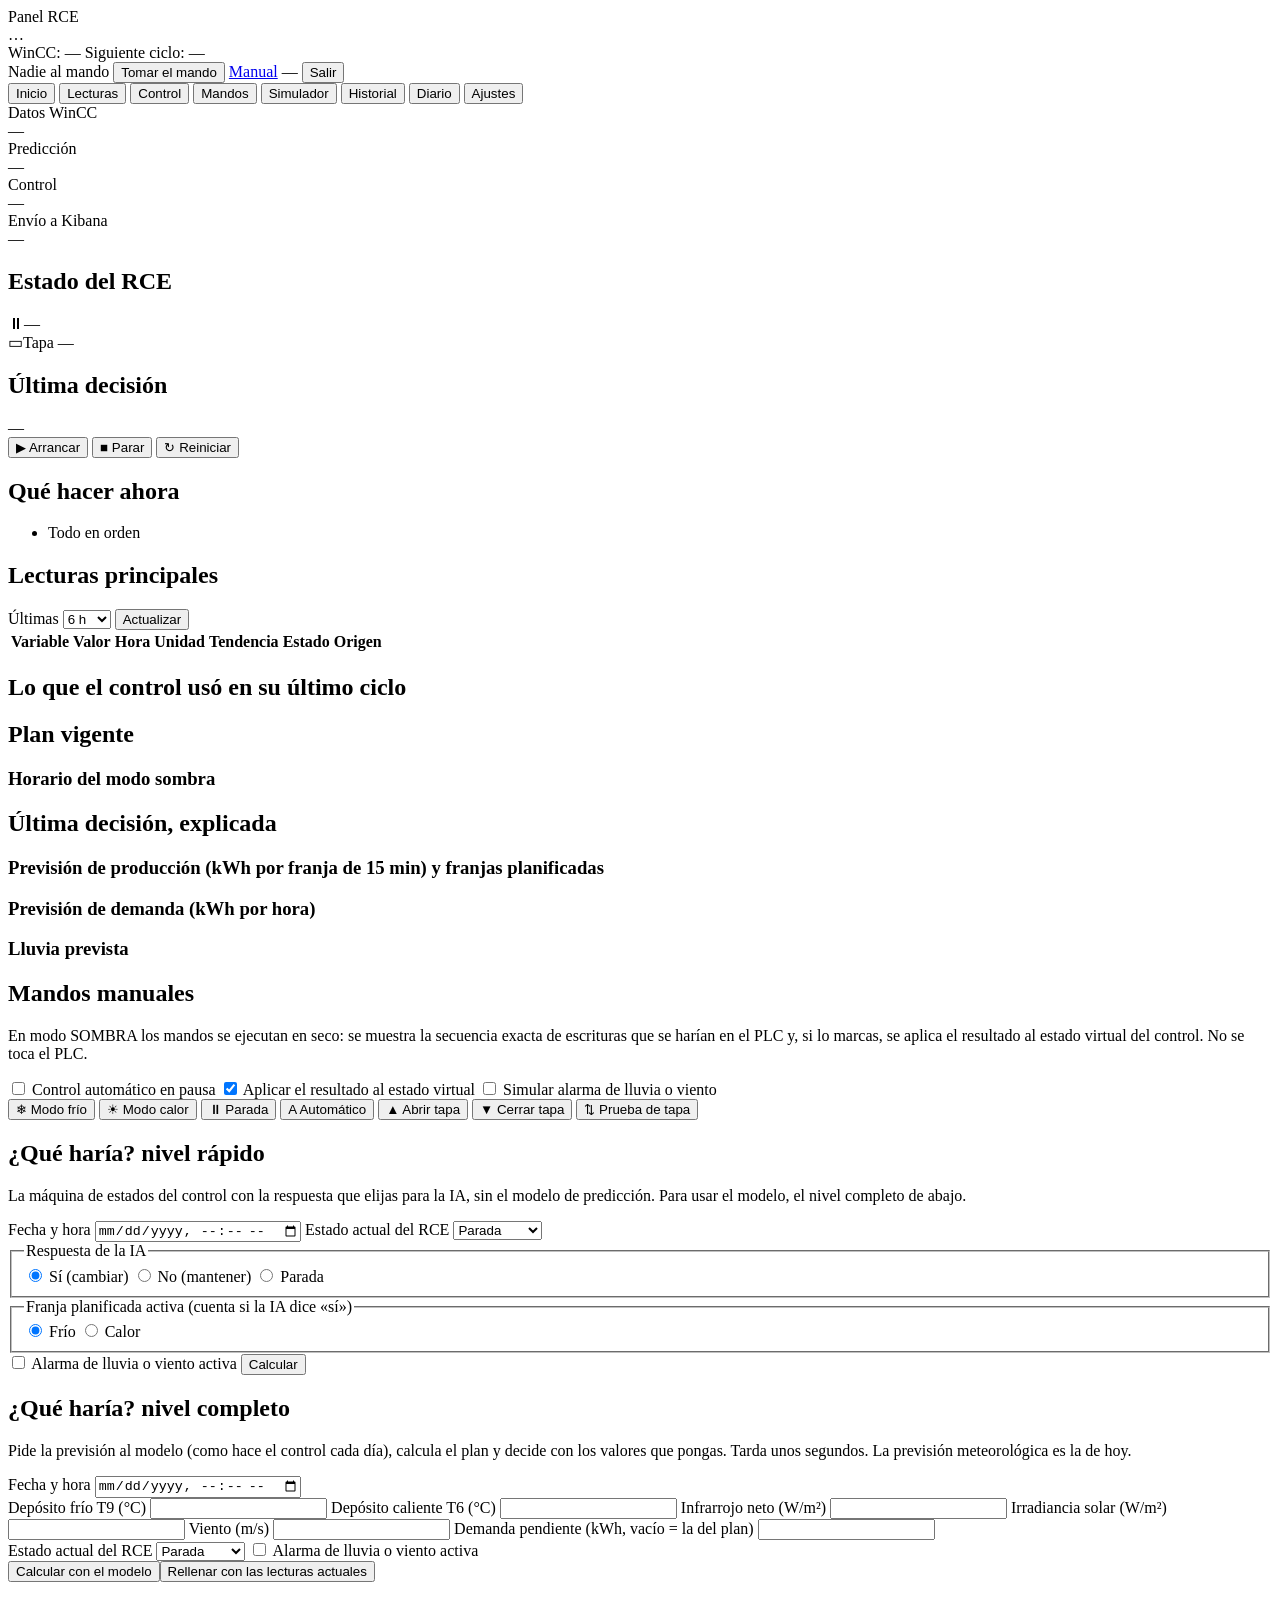
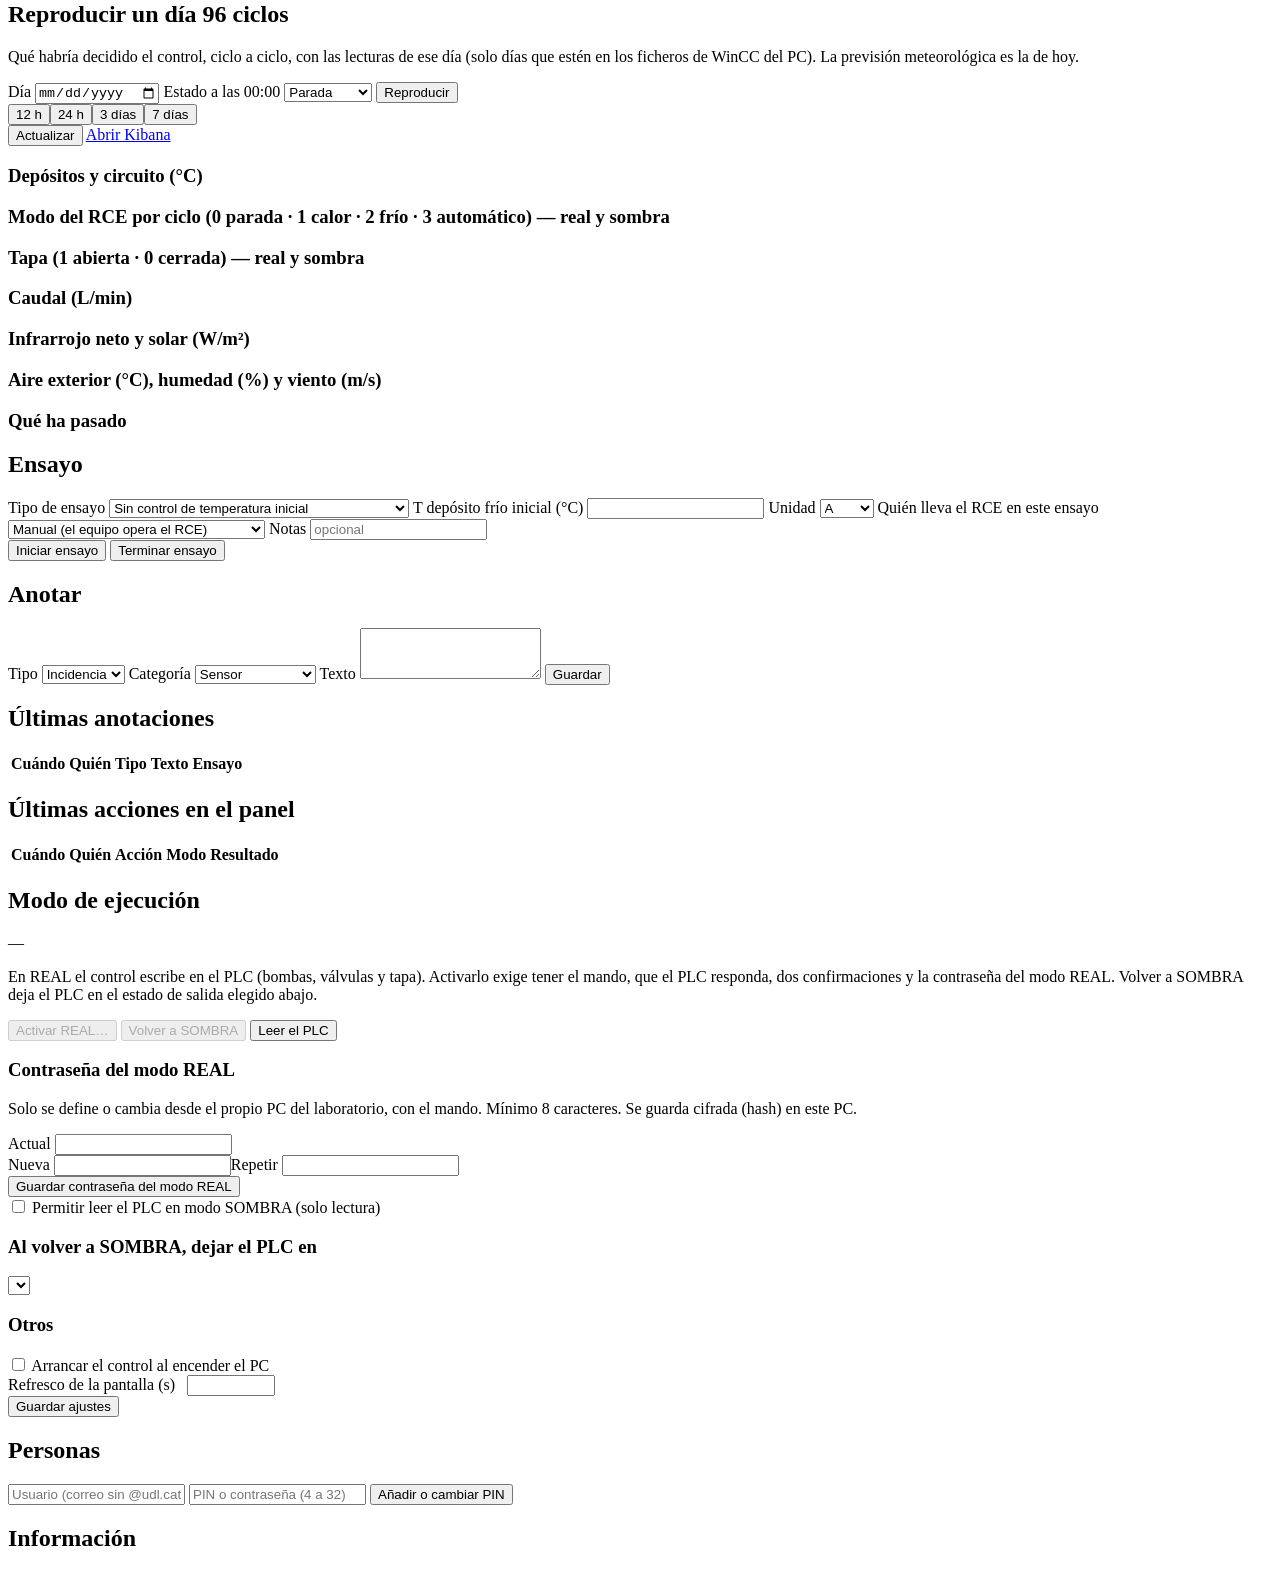
==== commit b0d76468: "Panel: the user is the university e-mail without @udl.cat (lower case, domain removed if typed)" ====
--- a/panel/static/index.html
+++ b/panel/static/index.html
@@ -355,7 +355,7 @@
       <h2>Personas</h2>
       <ul id="people" class="people"></ul>
       <form id="people-form" class="form row">
-        <input type="text" id="p-name" placeholder="Nombre" required>
+        <input type="text" id="p-name" placeholder="Usuario (correo sin @udl.cat)" required>
         <input type="password" id="p-pin" placeholder="PIN o contraseña (4 a 32)" minlength="4" maxlength="32" autocomplete="new-password" required>
         <button class="btn" type="submit">Añadir o cambiar PIN</button>
       </form>
@@ -372,8 +372,8 @@
   <div class="dialog">
     <h1>Panel RCE</h1>
     <form id="login-form" class="form">
-      <p id="login-msg" class="muted">Entra con tu nombre y tu PIN o contraseña.</p>
-      <label>Nombre <input type="text" id="login-name" autocomplete="username" required></label>
+      <p id="login-msg" class="muted">Entra con tu usuario de la UdL (el correo sin @udl.cat) y tu PIN o contraseña.</p>
+      <label>Usuario <input type="text" id="login-name" autocomplete="username" placeholder="correo de la UdL sin @udl.cat" required></label>
       <label>PIN o contraseña <input type="password" id="login-pin" minlength="4" maxlength="32" autocomplete="current-password" required></label>
       <button class="btn ok huge" type="submit" id="login-btn">Entrar</button>
       <div id="login-error" class="error"></div>
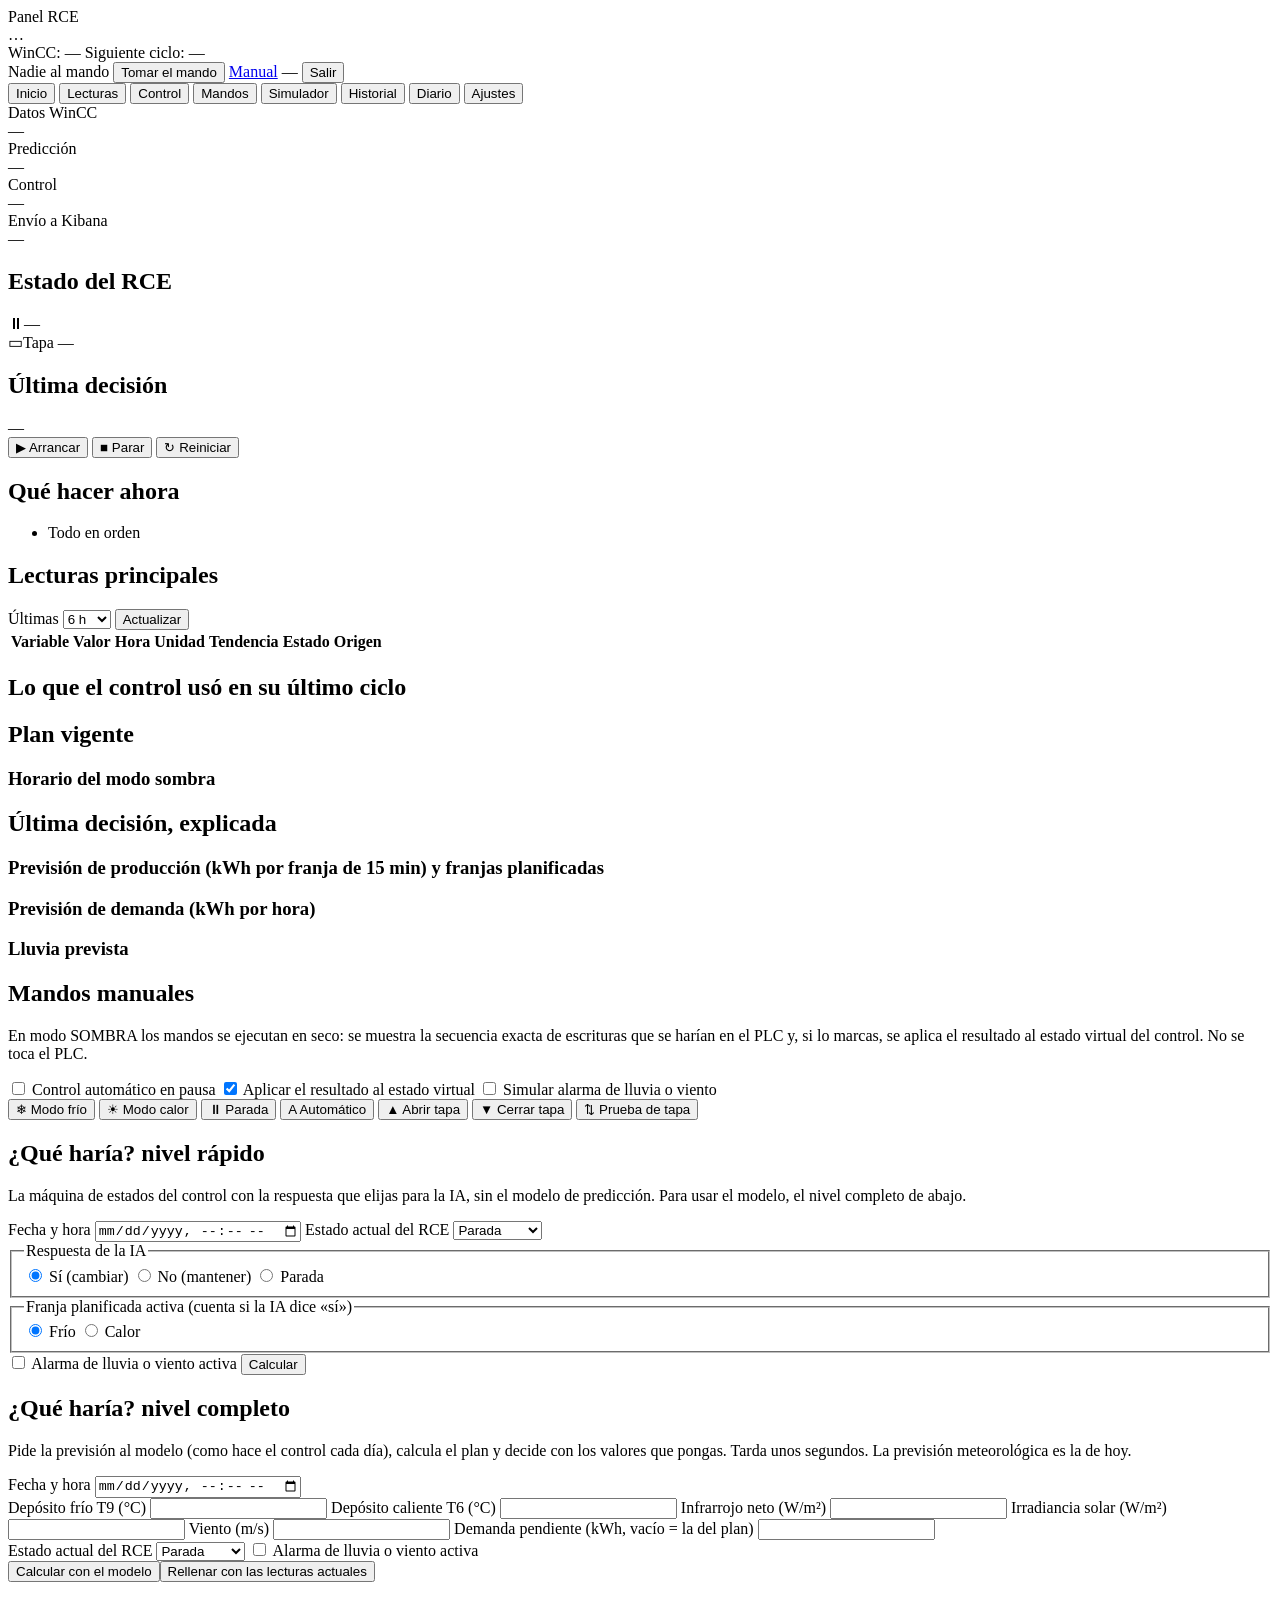
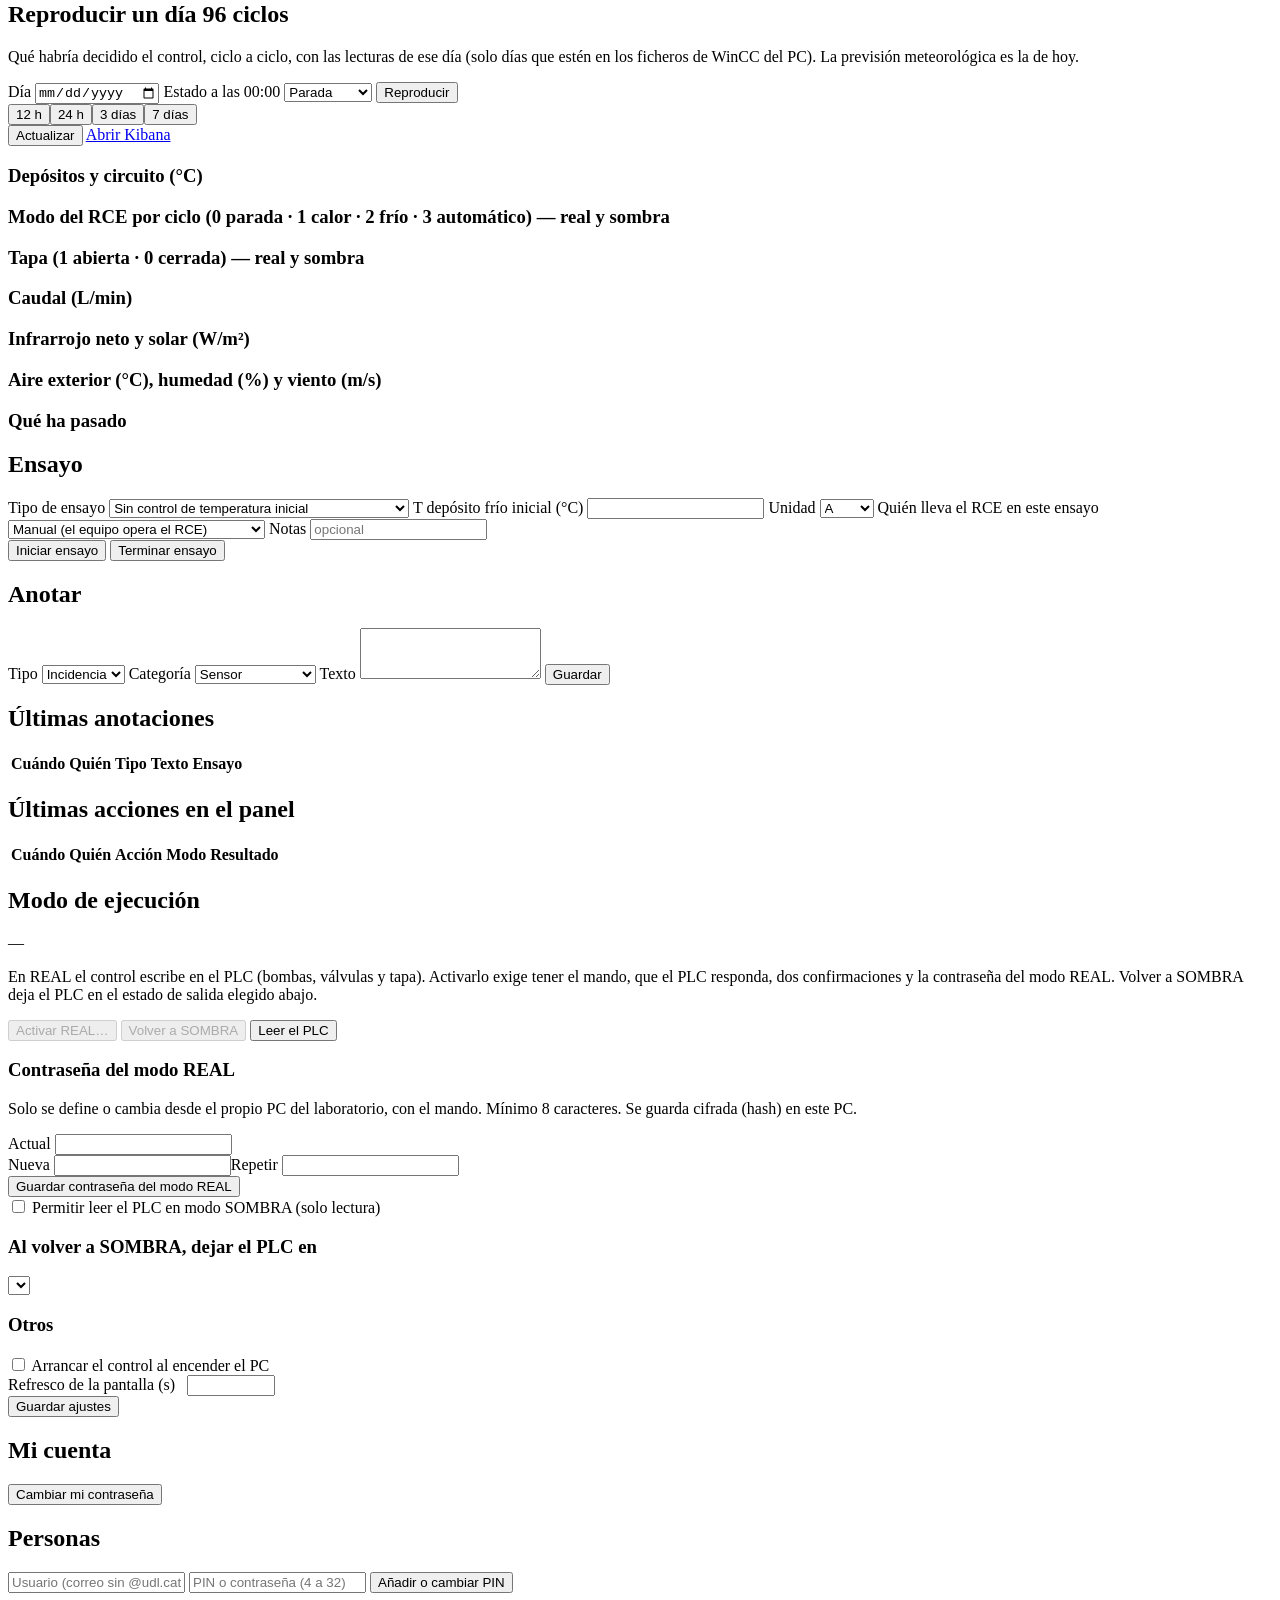
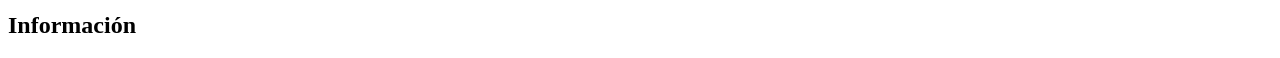
==== commit 575fcee6: "Panel: profiles (rce_admin superadmin, rce_viewer read only, team), forced password change at the fi" ====
--- a/panel/static/index.html
+++ b/panel/static/index.html
@@ -352,7 +352,10 @@
       <div class="row"><button class="btn ok" id="btn-settings-save">Guardar ajustes</button></div>
     </div>
     <div class="card">
+      <h2>Mi cuenta</h2>
+      <div class="row"><span id="my-account" class="muted"></span><button class="btn small" id="btn-my-password">Cambiar mi contraseña</button></div>
       <h2>Personas</h2>
+      <p class="muted" id="people-note"></p>
       <ul id="people" class="people"></ul>
       <form id="people-form" class="form row">
         <input type="text" id="p-name" placeholder="Usuario (correo sin @udl.cat)" required>
@@ -381,6 +384,21 @@
   </div>
 </div>
 
+<!-- ===================================================== CAMBIO DE CONTRASEÑA -->
+<div id="pwchange" class="overlay" hidden>
+  <div class="dialog">
+    <h1>Cambiar la contraseña</h1>
+    <form id="pwchange-form" class="form">
+      <p id="pwchange-msg" class="muted">Elige una contraseña nueva (de 4 a 32 caracteres; distinta de tu usuario).</p>
+      <label>Contraseña actual <input type="password" id="pwc-current" autocomplete="current-password" required></label>
+      <label>Nueva <input type="password" id="pwc-new" minlength="4" maxlength="32" autocomplete="new-password" required></label>
+      <label>Repetir la nueva <input type="password" id="pwc-new2" minlength="4" maxlength="32" autocomplete="new-password" required></label>
+      <div class="row"><button class="btn ok huge" type="submit">Guardar</button><button class="btn" type="button" id="pwc-cancel">Cancelar</button></div>
+      <div id="pwchange-error" class="error"></div>
+    </form>
+  </div>
+</div>
+
 <div id="toast" class="toast" hidden></div>
 
 <script src="/static/uplot.iife.min.js"></script>
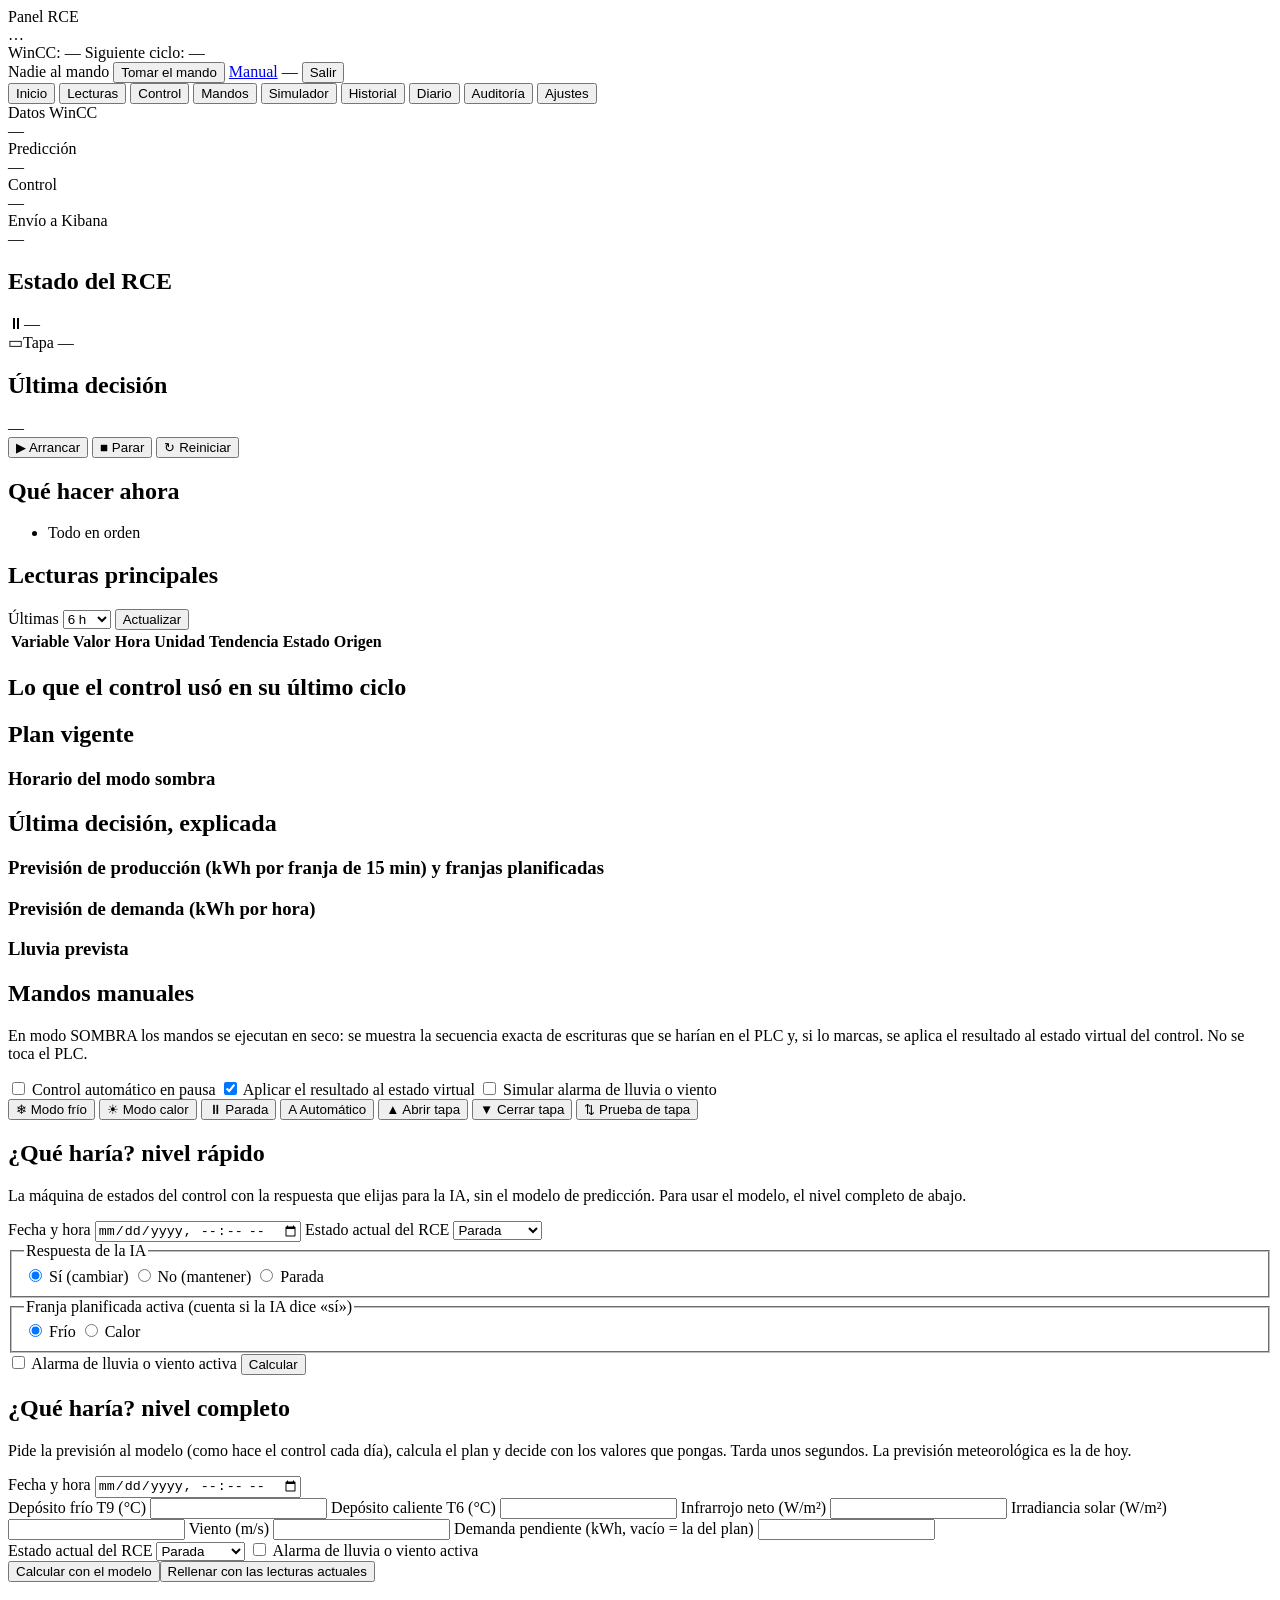
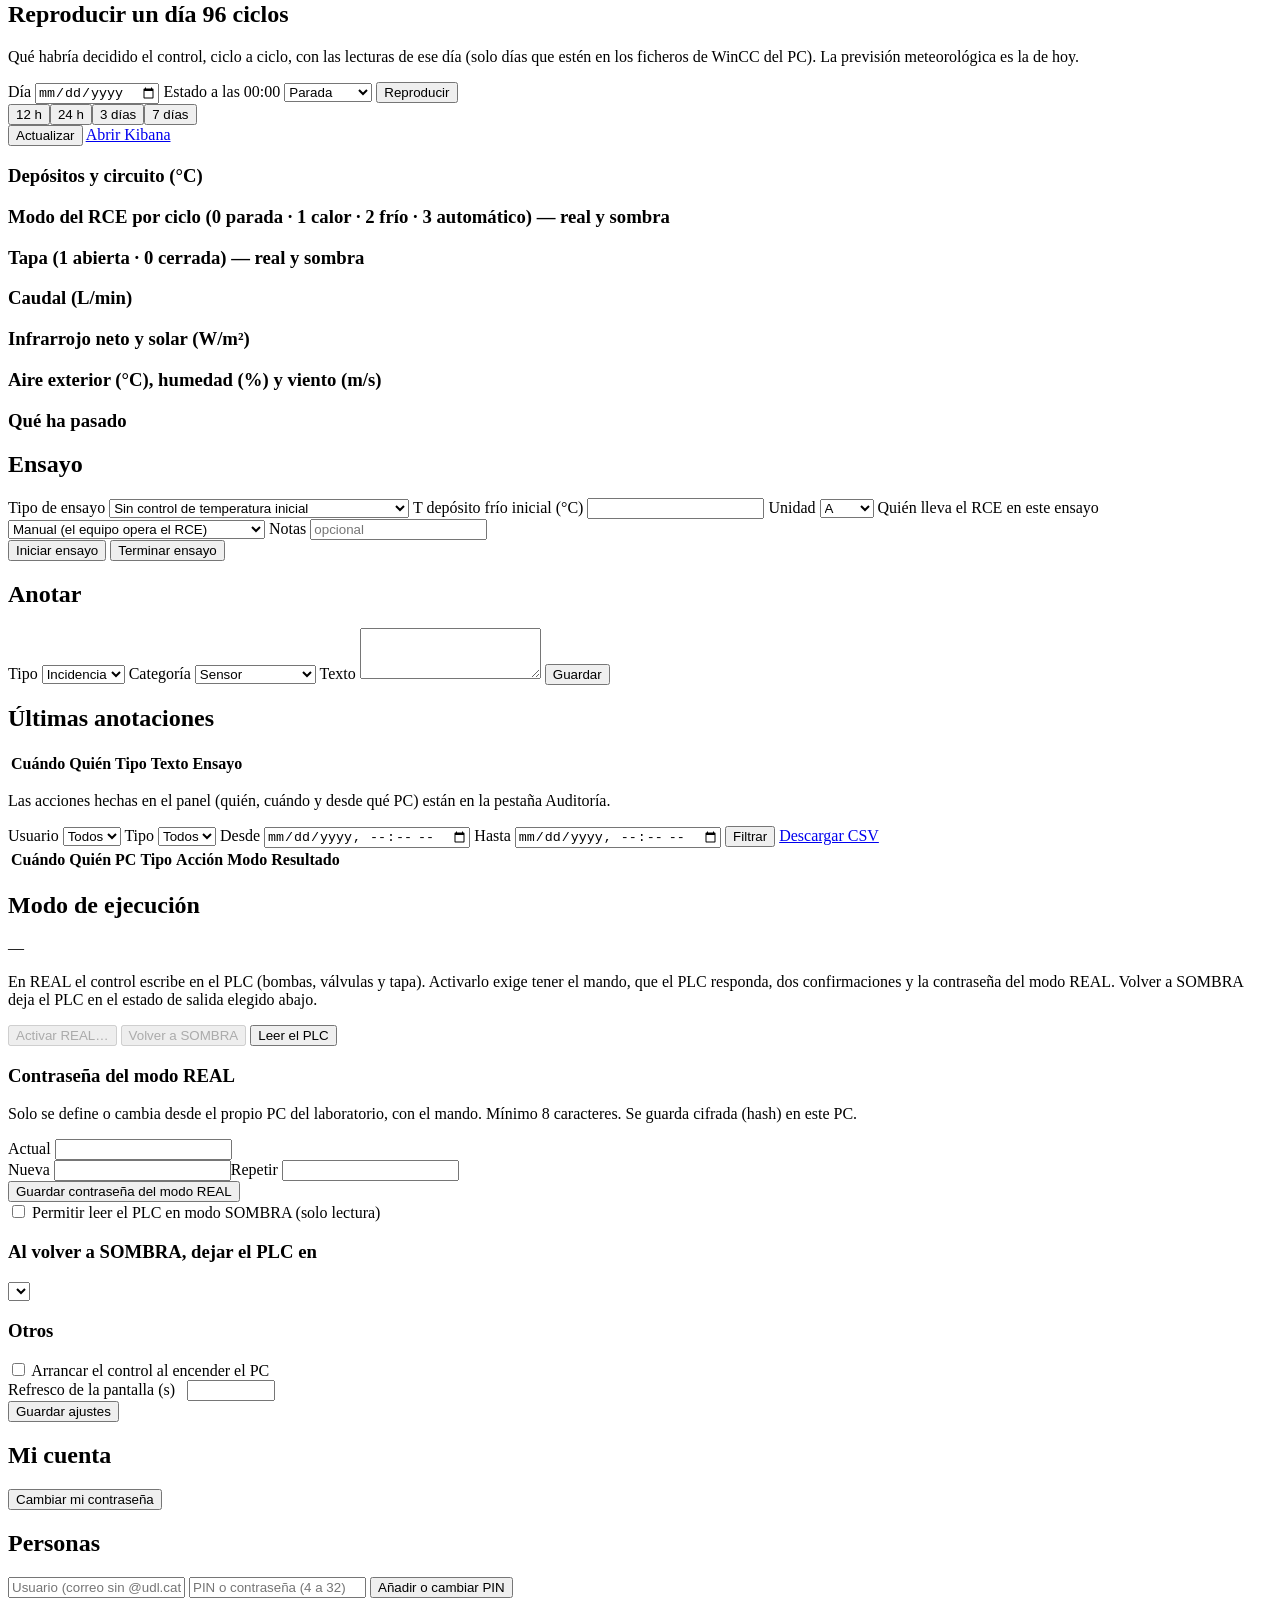
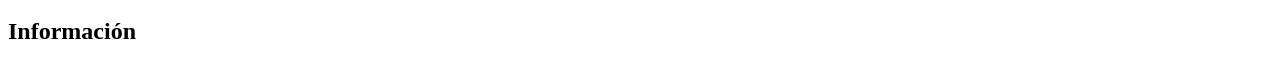
==== commit f20b17fb: "Panel: audit tab (who did what, when and from which PC; filters by user, type and period; CSV downlo" ====
--- a/panel/static/index.html
+++ b/panel/static/index.html
@@ -33,6 +33,7 @@
   <button data-tab="simulador">Simulador</button>
   <button data-tab="historial">Historial</button>
   <button data-tab="diario">Diario</button>
+  <button data-tab="auditoria">Auditoría</button>
   <button data-tab="ajustes">Ajustes</button>
 </nav>
 
@@ -308,9 +309,22 @@
     <h2>Últimas anotaciones</h2>
     <table class="table" id="diary-table"><thead><tr><th>Cuándo</th><th>Quién</th><th>Tipo</th><th>Texto</th><th>Ensayo</th></tr></thead><tbody></tbody></table>
   </div>
-  <div class="card">
-    <h2>Últimas acciones en el panel</h2>
-    <table class="table" id="actions-table"><thead><tr><th>Cuándo</th><th>Quién</th><th>Acción</th><th>Modo</th><th>Resultado</th></tr></thead><tbody></tbody></table>
+  <p class="muted">Las acciones hechas en el panel (quién, cuándo y desde qué PC) están en la pestaña Auditoría.</p>
+</section>
+
+<!-- ===================================================== AUDITORÍA -->
+<section id="tab-auditoria" class="tab">
+  <div class="toolbar">
+    <label>Usuario <select id="aud-user"><option value="">Todos</option></select></label>
+    <label>Tipo <select id="aud-cat"><option value="">Todos</option></select></label>
+    <label>Desde <input type="datetime-local" id="aud-since"></label>
+    <label>Hasta <input type="datetime-local" id="aud-until"></label>
+    <button class="btn small" id="btn-aud">Filtrar</button>
+    <a class="btn small ghost" id="aud-csv" href="/api/audit.csv">Descargar CSV</a>
+    <span class="muted" id="aud-info"></span>
+  </div>
+  <div class="card">
+    <table class="table" id="aud-table"><thead><tr><th>Cuándo</th><th>Quién</th><th>PC</th><th>Tipo</th><th>Acción</th><th>Modo</th><th>Resultado</th></tr></thead><tbody></tbody></table>
   </div>
 </section>
 
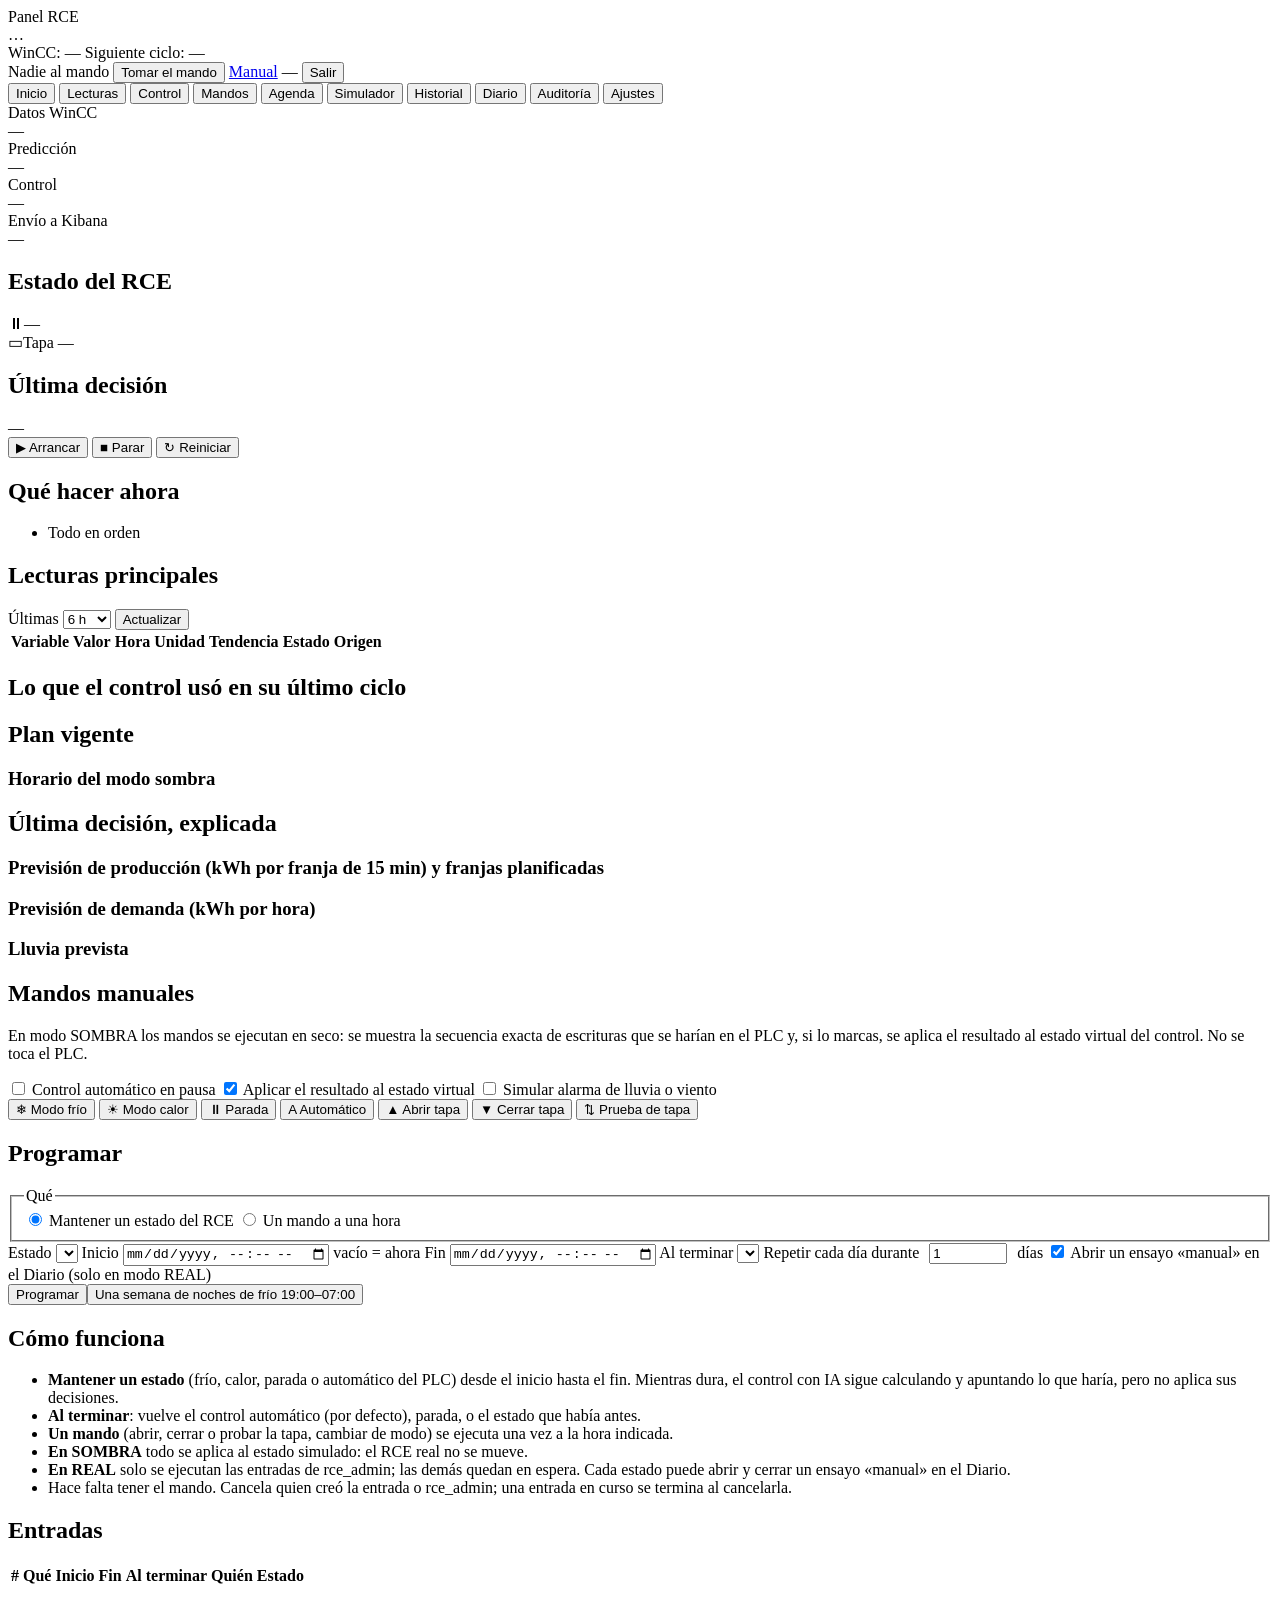
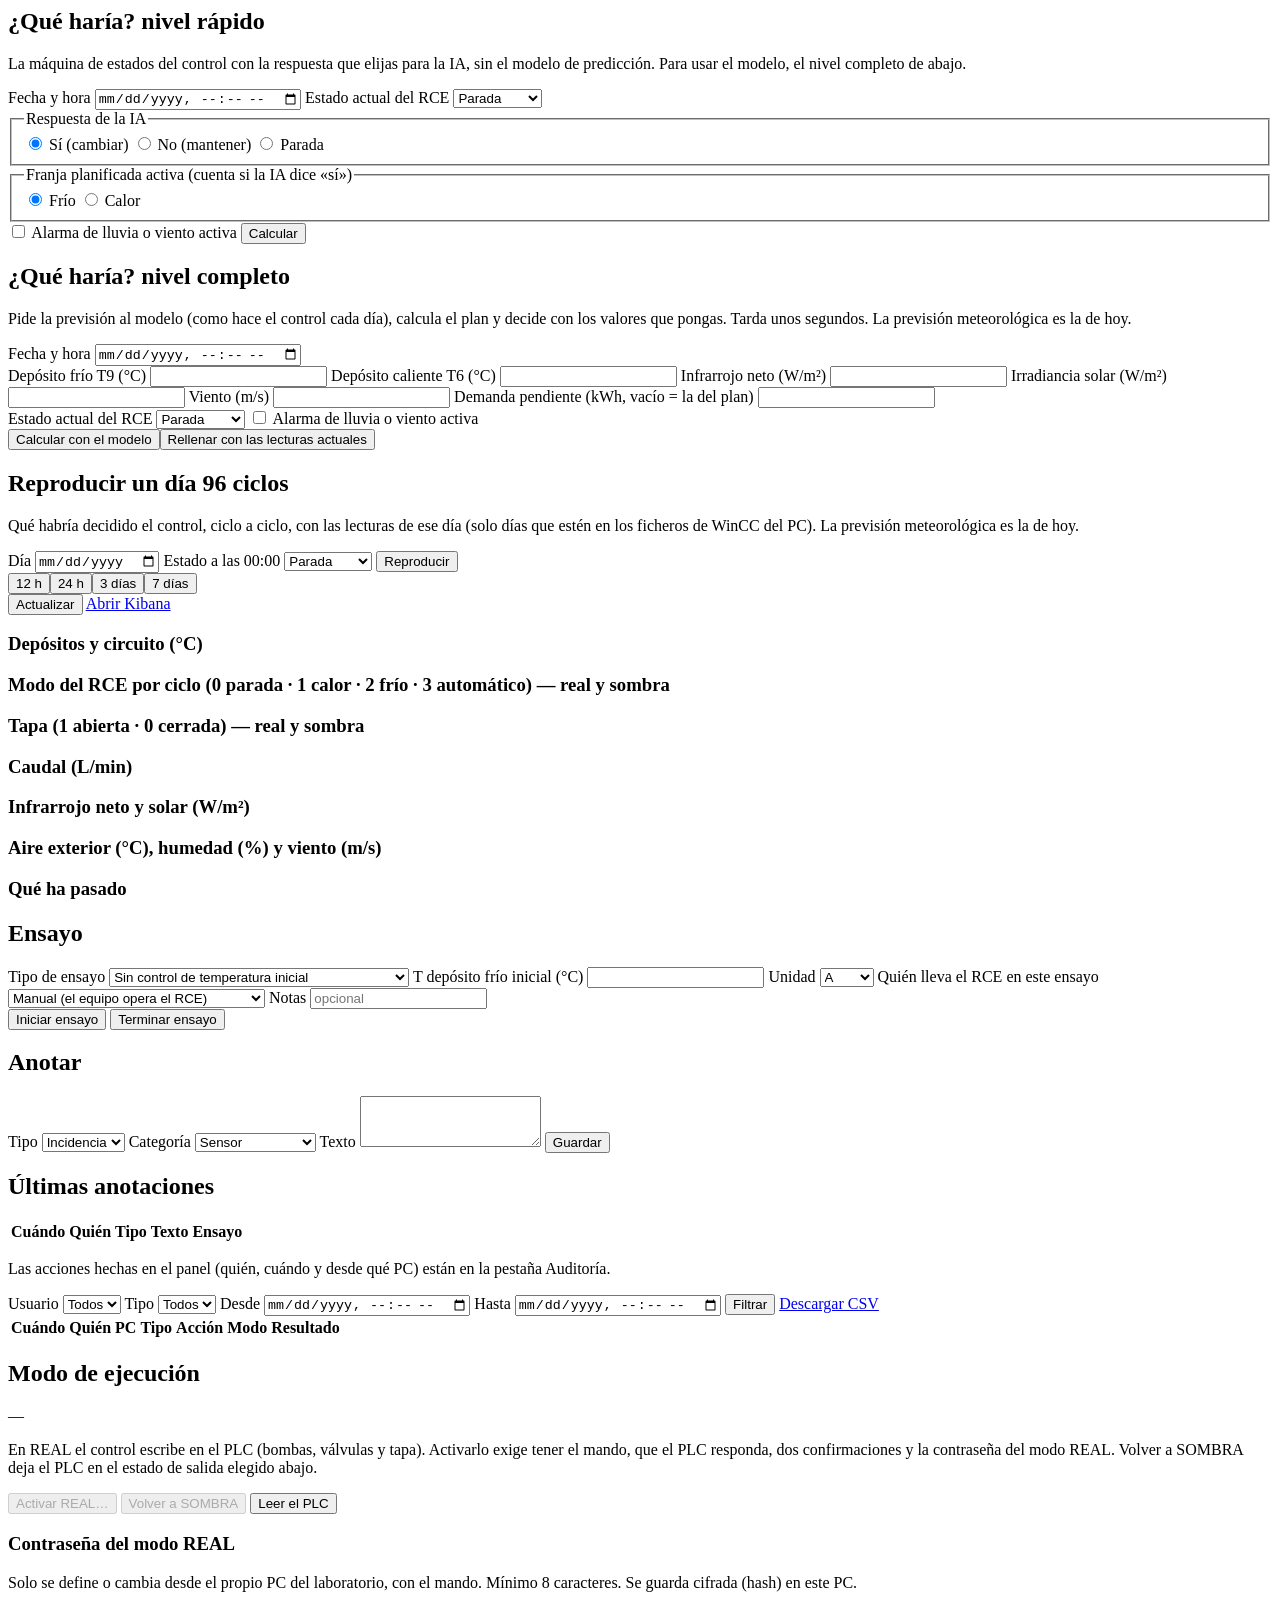
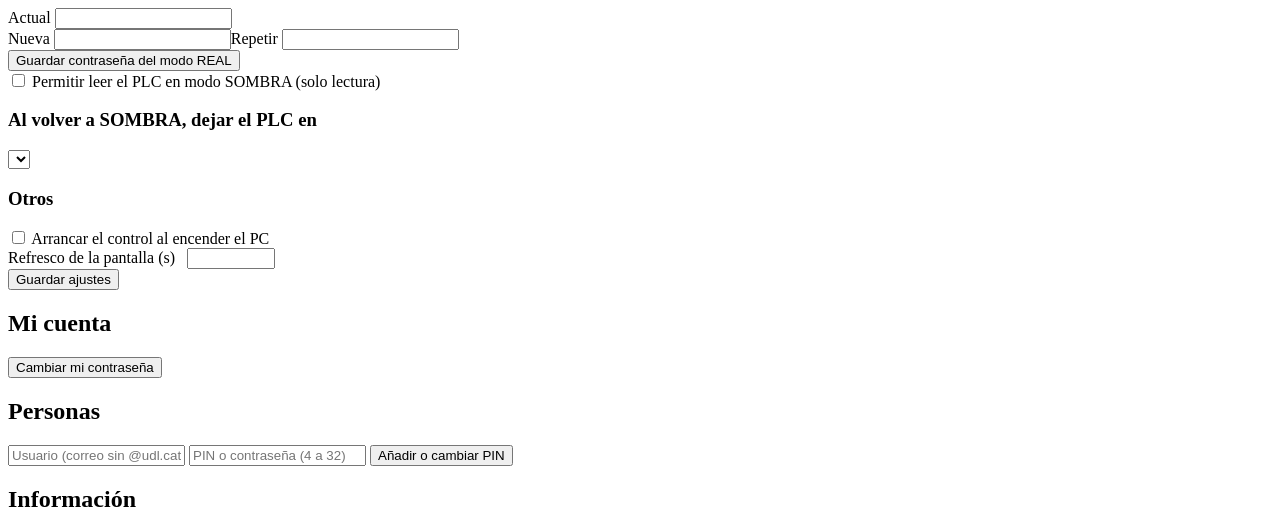
==== commit 5b58bffa: "Panel: Agenda tab (program states and commands, one week of cold nights in one click, cancel), runni" ====
--- a/panel/static/index.html
+++ b/panel/static/index.html
@@ -30,6 +30,7 @@
   <button data-tab="lecturas">Lecturas</button>
   <button data-tab="control">Control</button>
   <button data-tab="mandos">Mandos</button>
+  <button data-tab="agenda">Agenda</button>
   <button data-tab="simulador">Simulador</button>
   <button data-tab="historial">Historial</button>
   <button data-tab="diario">Diario</button>
@@ -57,6 +58,7 @@
       </div>
       <div class="actuators" id="st-pumps"></div>
       <div class="muted" id="st-since"></div>
+      <div id="st-agenda" class="agenda-now" hidden></div>
     </div>
     <div class="card">
       <h2>Última decisión</h2>
@@ -151,6 +153,44 @@
     <div id="dr-summary" class="dr-summary"></div>
     <ol id="dr-steps" class="steps"></ol>
     <div class="row" id="job-bar" hidden><button class="btn danger" id="btn-job-abort">■ Abortar</button><span class="muted" id="job-info"></span></div>
+  </div>
+</section>
+
+<!-- ===================================================== AGENDA -->
+<section id="tab-agenda" class="tab">
+  <div class="grid-2">
+    <div class="card">
+      <h2>Programar <span id="ag-mode" class="tag"></span></h2>
+      <form id="ag-form" class="form">
+        <fieldset><legend>Qué</legend>
+          <label><input type="radio" name="ag-kind" value="estado" checked> Mantener un estado del RCE</label>
+          <label><input type="radio" name="ag-kind" value="mando"> Un mando a una hora</label>
+        </fieldset>
+        <label id="ag-state-row">Estado <select id="ag-state"></select></label>
+        <label id="ag-cmd-row" hidden>Mando <select id="ag-cmd"></select></label>
+        <label>Inicio <input type="datetime-local" id="ag-start"> <span class="muted" id="ag-start-hint">vacío = ahora</span></label>
+        <label id="ag-end-row">Fin <input type="datetime-local" id="ag-end"></label>
+        <label id="ag-atend-row">Al terminar <select id="ag-atend"></select></label>
+        <label>Repetir cada día durante <input type="number" id="ag-repeat" min="1" max="14" value="1" style="width:70px;margin:0 6px"> días</label>
+        <label class="switch" id="ag-trial-row"><input type="checkbox" id="ag-trial" checked> <span>Abrir un ensayo «manual» en el Diario (solo en modo REAL)</span></label>
+        <div class="row"><button class="btn ok" type="submit">Programar</button><button class="btn" type="button" id="ag-preset">Una semana de noches de frío 19:00–07:00</button></div>
+      </form>
+    </div>
+    <div class="card">
+      <h2>Cómo funciona</h2>
+      <ul class="reasons">
+        <li><b>Mantener un estado</b> (frío, calor, parada o automático del PLC) desde el inicio hasta el fin. Mientras dura, el control con IA sigue calculando y apuntando lo que haría, pero no aplica sus decisiones.</li>
+        <li><b>Al terminar</b>: vuelve el control automático (por defecto), parada, o el estado que había antes.</li>
+        <li><b>Un mando</b> (abrir, cerrar o probar la tapa, cambiar de modo) se ejecuta una vez a la hora indicada.</li>
+        <li><b>En SOMBRA</b> todo se aplica al estado simulado: el RCE real no se mueve.</li>
+        <li><b>En REAL</b> solo se ejecutan las entradas de rce_admin; las demás quedan en espera. Cada estado puede abrir y cerrar un ensayo «manual» en el Diario.</li>
+        <li>Hace falta tener el mando. Cancela quien creó la entrada o rce_admin; una entrada en curso se termina al cancelarla.</li>
+      </ul>
+    </div>
+  </div>
+  <div class="card">
+    <h2>Entradas</h2>
+    <table class="table" id="ag-table"><thead><tr><th>#</th><th>Qué</th><th>Inicio</th><th>Fin</th><th>Al terminar</th><th>Quién</th><th>Estado</th><th></th></tr></thead><tbody></tbody></table>
   </div>
 </section>
 
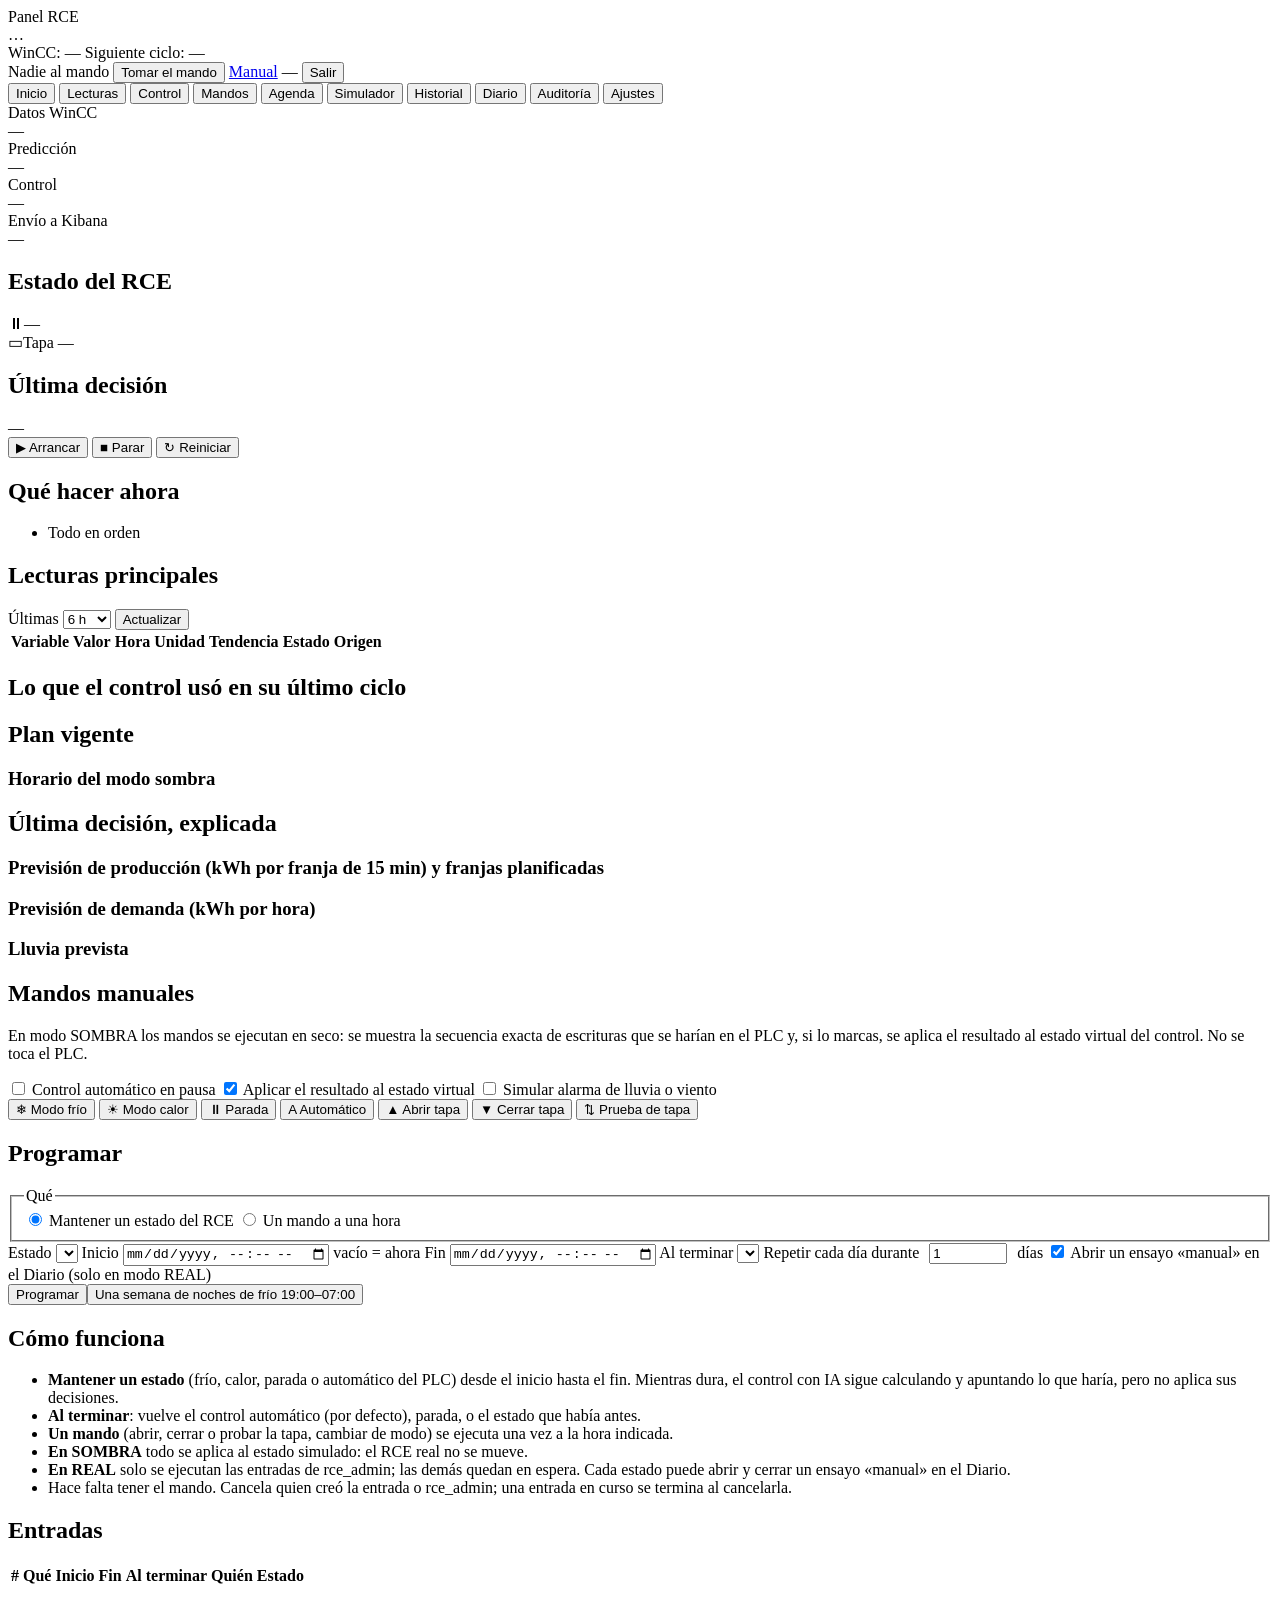
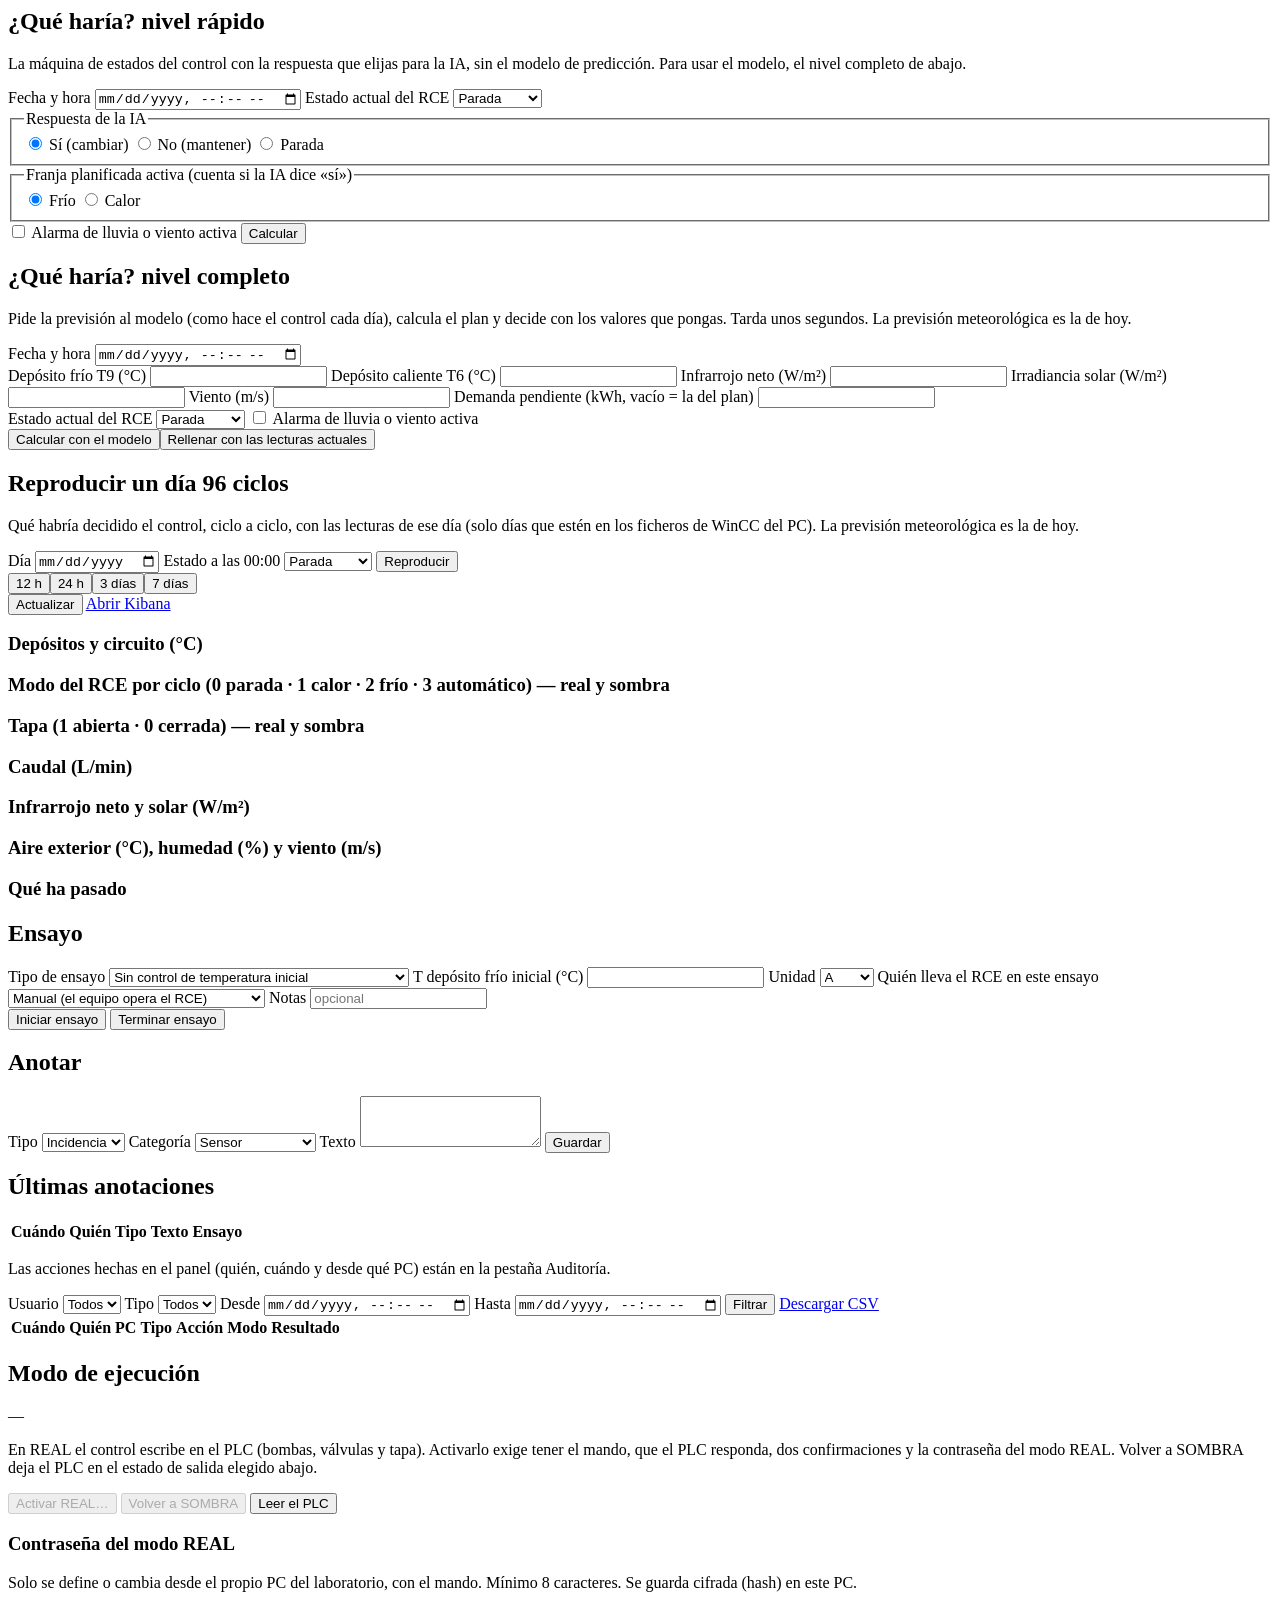
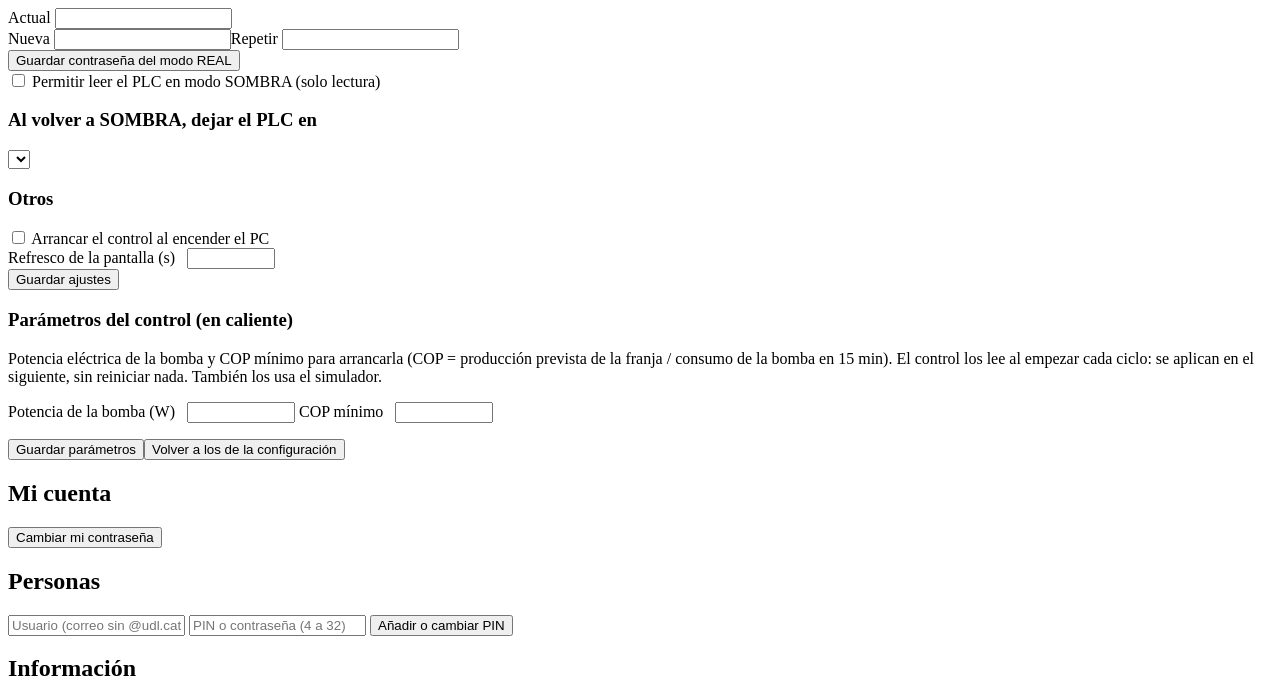
==== commit fb3335d9: "Control parameters changed live from the panel: pump power and minimum COP - state/control_params.js" ====
--- a/panel/static/index.html
+++ b/panel/static/index.html
@@ -404,6 +404,12 @@
       <div class="row"><label class="switch"><input type="checkbox" id="set-autostart"> <span>Arrancar el control al encender el PC</span></label></div>
       <div class="row"><label>Refresco de la pantalla (s) <input type="number" id="set-refresh" min="3" max="120" style="width:80px;margin-left:8px"></label></div>
       <div class="row"><button class="btn ok" id="btn-settings-save">Guardar ajustes</button></div>
+      <h3>Parámetros del control (en caliente)</h3>
+      <p class="muted">Potencia eléctrica de la bomba y COP mínimo para arrancarla (COP = producción prevista de la franja / consumo de la bomba en 15 min). El control los lee al empezar cada ciclo: se aplican en el siguiente, sin reiniciar nada. También los usa el simulador.</p>
+      <div class="row"><label>Potencia de la bomba (W) <input type="number" id="par-pump" min="1" max="5000" step="1" style="width:100px;margin-left:8px"></label>
+        <label>COP mínimo <input type="number" id="par-cop" min="0" step="0.1" style="width:90px;margin-left:8px"></label></div>
+      <p class="muted" id="par-note"></p>
+      <div class="row"><button class="btn ok" id="btn-params-save">Guardar parámetros</button><button class="btn" id="btn-params-reset">Volver a los de la configuración</button></div>
     </div>
     <div class="card">
       <h2>Mi cuenta</h2>
